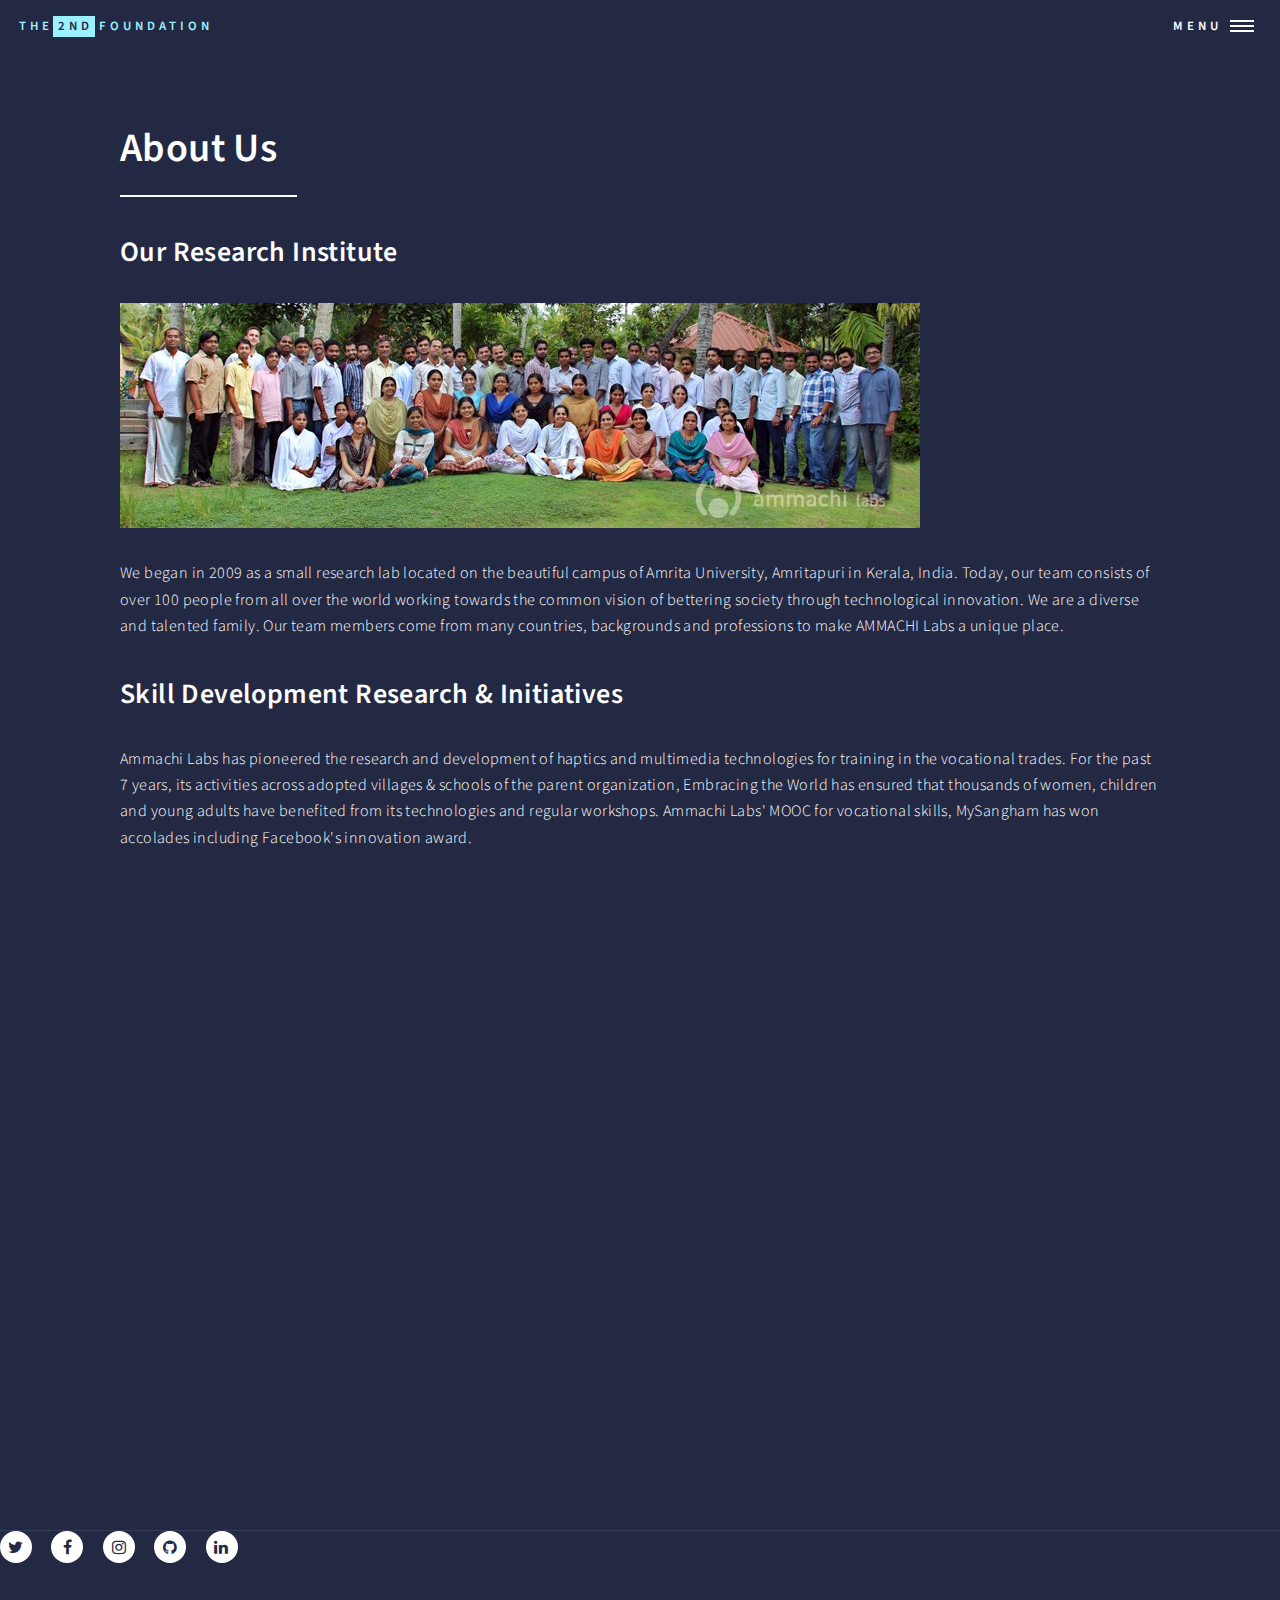
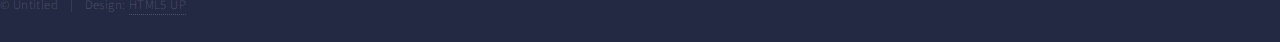
==== aboutus.html @ 423f9ef0 "Added pages for each workshop (generic text) + About us" ====
<!DOCTYPE HTML>
<!--
	Forty by HTML5 UP
	html5up.net | @ajlkn
	Free for personal and commercial use under the CCA 3.0 license (html5up.net/license)
-->
<html>
	<head>
		<title>The 2nd Foundation Workshops</title>
		<meta charset="utf-8" />
		<meta name="viewport" content="width=device-width, initial-scale=1, user-scalable=no" />
		<!--[if lte IE 8]><script src="assets/js/ie/html5shiv.js"></script><![endif]-->
		<link rel="stylesheet" href="assets/css/main.css" />
		<!--[if lte IE 9]><link rel="stylesheet" href="assets/css/ie9.css" /><![endif]-->
		<!--[if lte IE 8]><link rel="stylesheet" href="assets/css/ie8.css" /><![endif]-->
		<script>
		  (function(i,s,o,g,r,a,m){i['GoogleAnalyticsObject']=r;i[r]=i[r]||function(){
		  (i[r].q=i[r].q||[]).push(arguments)},i[r].l=1*new Date();a=s.createElement(o),
		  m=s.getElementsByTagName(o)[0];a.async=1;a.src=g;m.parentNode.insertBefore(a,m)
		  })(window,document,'script','https://www.google-analytics.com/analytics.js','ga');

		  ga('create', 'UA-88939439-1', 'auto');
		  ga('send', 'pageview');

		</script>		
	</head>
	<body>

		<!-- Wrapper -->
			<div id="wrapper">

				<!-- Header -->
					<header id="header" class="alt">
						<a href="index.html" class="logo"><span>The<strong>2nd</strong><span>Foundation</span></a>
						<nav>
							<a href="#menu">Menu</a>
						</nav>
					</header>

				<!-- Menu -->
					<nav id="menu">
						<ul class="links">
							<li><a href="index.html">Home</a></li>
							<li><a href="robotics.html">Robotics</a></li>
							<li><a href="compthink.html">Computational Thinking</a></li>
							<li><a href="maker.html">Maker</a></li>
							<li><a href="vm.html">Vulnerability Mapping</a></li>
							<li><a href="lifeskills.html">Life Skills</a></li>																					
							<li><a href="aboutus.html">About Us</a></li>
						</ul>
					</nav>

				<!-- Main -->
					<div id="main" class="alt">

						<!-- One -->
							<section id="one">
								<div class="inner">
									<header class="major">
										<h1>About Us</h1>
									</header>

									<!-- Content -->
										<h2 id="content">Our Research Institute</h2>
										<span class="image fit" ><img src="images/ammachiteam.jpg" alt=""></span>
										<p>
											We began in 2009 as a small research lab located on the beautiful campus of Amrita University, 
											Amritapuri in Kerala, India. Today, our team consists of over 100 people from all over the world working towards the common vision of bettering society through technological innovation. We are a diverse and talented family. Our team members come from many countries, backgrounds and professions to make AMMACHI Labs a unique place. 
										</p>								
										<h2 id="content">Skill Development Research &amp; Initiatives</h2>
										<p>
											Ammachi Labs has pioneered the research and development of haptics and multimedia technologies for training in the vocational trades. For the past 7 years, its activities across adopted villages & schools of the parent organization, Embracing the World has ensured that thousands of women, children and young adults have benefited from its technologies and regular workshops. Ammachi Labs' MOOC for vocational skills, MySangham has won accolades including Facebook's innovation award. 
										</p>	
									    <div class="video-container">
									    	<iframe width="420" height="315" src="https://www.youtube.com/embed/r3MygNi3wH8"></iframe></div>		
										</div>																			
								</div>
							</section>

					</div>

				<!-- Footer -->
					<footer id="footer">
						<div class="inner">
							<ul class="icons">
								<li><a href="#" class="icon alt fa-twitter"><span class="label">Twitter</span></a></li>
								<li><a href="#" class="icon alt fa-facebook"><span class="label">Facebook</span></a></li>
								<li><a href="#" class="icon alt fa-instagram"><span class="label">Instagram</span></a></li>
								<li><a href="#" class="icon alt fa-github"><span class="label">GitHub</span></a></li>
								<li><a href="#" class="icon alt fa-linkedin"><span class="label">LinkedIn</span></a></li>
							</ul>
							<ul class="copyright">
								<li>&copy; Untitled</li><li>Design: <a href="https://html5up.net">HTML5 UP</a></li>
							</ul>
						</div>
					</footer>

			</div>

		<!-- Scripts -->
			<script src="assets/js/jquery.min.js"></script>
			<script src="assets/js/jquery.scrolly.min.js"></script>
			<script src="assets/js/jquery.scrollex.min.js"></script>
			<script src="assets/js/skel.min.js"></script>
			<script src="assets/js/util.js"></script>
			<!--[if lte IE 8]><script src="assets/js/ie/respond.min.js"></script><![endif]-->
			<script src="assets/js/main.js"></script>

	</body>
</html>
---- assets/css/main.css ----
@import url(font-awesome.min.css);
@import url("https://fonts.googleapis.com/css?family=Source+Sans+Pro:300,300italic,600,600italic");

/*
	Forty by HTML5 UP
	html5up.net | @ajlkn
	Free for personal and commercial use under the CCA 3.0 license (html5up.net/license)
*/

/* Reset */

	html, body, div, span, applet, object, iframe, h1, h2, h3, h4, h5, h6, p, blockquote, pre, a, abbr, acronym, address, big, cite, code, del, dfn, em, img, ins, kbd, q, s, samp, small, strike, strong, sub, sup, tt, var, b, u, i, center, dl, dt, dd, ol, ul, li, fieldset, form, label, legend, table, caption, tbody, tfoot, thead, tr, th, td, article, aside, canvas, details, embed, figure, figcaption, footer, header, hgroup, menu, nav, output, ruby, section, summary, time, mark, audio, video {
		margin: 0;
		padding: 0;
		border: 0;
		font-size: 100%;
		font: inherit;
		vertical-align: baseline;
	}

	article, aside, details, figcaption, figure, footer, header, hgroup, menu, nav, section {
		display: block;
	}

	body {
		line-height: 1;
	}

	ol, ul {
		list-style: none;
	}

	blockquote, q {
		quotes: none;
	}

	blockquote:before, blockquote:after, q:before, q:after {
		content: '';
		content: none;
	}

	table {
		border-collapse: collapse;
		border-spacing: 0;
	}

	body {
		-webkit-text-size-adjust: none;
	}

/* Box Model */

	*, *:before, *:after {
		-moz-box-sizing: border-box;
		-webkit-box-sizing: border-box;
		box-sizing: border-box;
	}

/* Grid */

	.row {
		border-bottom: solid 1px transparent;
		-moz-box-sizing: border-box;
		-webkit-box-sizing: border-box;
		box-sizing: border-box;
	}

	.row > * {
		float: left;
		-moz-box-sizing: border-box;
		-webkit-box-sizing: border-box;
		box-sizing: border-box;
	}

	.row:after, .row:before {
		content: '';
		display: block;
		clear: both;
		height: 0;
	}

	.row.uniform > * > :first-child {
		margin-top: 0;
	}

	.row.uniform > * > :last-child {
		margin-bottom: 0;
	}

	.row.\30 \25 > * {
		padding: 0 0 0 0em;
	}

	.row.\30 \25 {
		margin: 0 0 -1px 0em;
	}

	.row.uniform.\30 \25 > * {
		padding: 0em 0 0 0em;
	}

	.row.uniform.\30 \25 {
		margin: 0em 0 -1px 0em;
	}

	.row > * {
		padding: 0 0 0 2em;
	}

	.row {
		margin: 0 0 -1px -2em;
	}

	.row.uniform > * {
		padding: 2em 0 0 2em;
	}

	.row.uniform {
		margin: -2em 0 -1px -2em;
	}

	.row.\32 00\25 > * {
		padding: 0 0 0 4em;
	}

	.row.\32 00\25 {
		margin: 0 0 -1px -4em;
	}

	.row.uniform.\32 00\25 > * {
		padding: 4em 0 0 4em;
	}

	.row.uniform.\32 00\25 {
		margin: -4em 0 -1px -4em;
	}

	.row.\31 50\25 > * {
		padding: 0 0 0 3em;
	}

	.row.\31 50\25 {
		margin: 0 0 -1px -3em;
	}

	.row.uniform.\31 50\25 > * {
		padding: 3em 0 0 3em;
	}

	.row.uniform.\31 50\25 {
		margin: -3em 0 -1px -3em;
	}

	.row.\35 0\25 > * {
		padding: 0 0 0 1em;
	}

	.row.\35 0\25 {
		margin: 0 0 -1px -1em;
	}

	.row.uniform.\35 0\25 > * {
		padding: 1em 0 0 1em;
	}

	.row.uniform.\35 0\25 {
		margin: -1em 0 -1px -1em;
	}

	.row.\32 5\25 > * {
		padding: 0 0 0 0.5em;
	}

	.row.\32 5\25 {
		margin: 0 0 -1px -0.5em;
	}

	.row.uniform.\32 5\25 > * {
		padding: 0.5em 0 0 0.5em;
	}

	.row.uniform.\32 5\25 {
		margin: -0.5em 0 -1px -0.5em;
	}

	.\31 2u, .\31 2u\24 {
		width: 100%;
		clear: none;
		margin-left: 0;
	}

	.\31 1u, .\31 1u\24 {
		width: 91.6666666667%;
		clear: none;
		margin-left: 0;
	}

	.\31 0u, .\31 0u\24 {
		width: 83.3333333333%;
		clear: none;
		margin-left: 0;
	}

	.\39 u, .\39 u\24 {
		width: 75%;
		clear: none;
		margin-left: 0;
	}

	.\38 u, .\38 u\24 {
		width: 66.6666666667%;
		clear: none;
		margin-left: 0;
	}

	.\37 u, .\37 u\24 {
		width: 58.3333333333%;
		clear: none;
		margin-left: 0;
	}

	.\36 u, .\36 u\24 {
		width: 50%;
		clear: none;
		margin-left: 0;
	}

	.\35 u, .\35 u\24 {
		width: 41.6666666667%;
		clear: none;
		margin-left: 0;
	}

	.\34 u, .\34 u\24 {
		width: 33.3333333333%;
		clear: none;
		margin-left: 0;
	}

	.\33 u, .\33 u\24 {
		width: 25%;
		clear: none;
		margin-left: 0;
	}

	.\32 u, .\32 u\24 {
		width: 16.6666666667%;
		clear: none;
		margin-left: 0;
	}

	.\31 u, .\31 u\24 {
		width: 8.3333333333%;
		clear: none;
		margin-left: 0;
	}

	.\31 2u\24 + *,
	.\31 1u\24 + *,
	.\31 0u\24 + *,
	.\39 u\24 + *,
	.\38 u\24 + *,
	.\37 u\24 + *,
	.\36 u\24 + *,
	.\35 u\24 + *,
	.\34 u\24 + *,
	.\33 u\24 + *,
	.\32 u\24 + *,
	.\31 u\24 + * {
		clear: left;
	}

	.\-11u {
		margin-left: 91.66667%;
	}

	.\-10u {
		margin-left: 83.33333%;
	}

	.\-9u {
		margin-left: 75%;
	}

	.\-8u {
		margin-left: 66.66667%;
	}

	.\-7u {
		margin-left: 58.33333%;
	}

	.\-6u {
		margin-left: 50%;
	}

	.\-5u {
		margin-left: 41.66667%;
	}

	.\-4u {
		margin-left: 33.33333%;
	}

	.\-3u {
		margin-left: 25%;
	}

	.\-2u {
		margin-left: 16.66667%;
	}

	.\-1u {
		margin-left: 8.33333%;
	}

	@media screen and (max-width: 1680px) {

		.row > * {
			padding: 0 0 0 2em;
		}

		.row {
			margin: 0 0 -1px -2em;
		}

		.row.uniform > * {
			padding: 2em 0 0 2em;
		}

		.row.uniform {
			margin: -2em 0 -1px -2em;
		}

		.row.\32 00\25 > * {
			padding: 0 0 0 4em;
		}

		.row.\32 00\25 {
			margin: 0 0 -1px -4em;
		}

		.row.uniform.\32 00\25 > * {
			padding: 4em 0 0 4em;
		}

		.row.uniform.\32 00\25 {
			margin: -4em 0 -1px -4em;
		}

		.row.\31 50\25 > * {
			padding: 0 0 0 3em;
		}

		.row.\31 50\25 {
			margin: 0 0 -1px -3em;
		}

		.row.uniform.\31 50\25 > * {
			padding: 3em 0 0 3em;
		}

		.row.uniform.\31 50\25 {
			margin: -3em 0 -1px -3em;
		}

		.row.\35 0\25 > * {
			padding: 0 0 0 1em;
		}

		.row.\35 0\25 {
			margin: 0 0 -1px -1em;
		}

		.row.uniform.\35 0\25 > * {
			padding: 1em 0 0 1em;
		}

		.row.uniform.\35 0\25 {
			margin: -1em 0 -1px -1em;
		}

		.row.\32 5\25 > * {
			padding: 0 0 0 0.5em;
		}

		.row.\32 5\25 {
			margin: 0 0 -1px -0.5em;
		}

		.row.uniform.\32 5\25 > * {
			padding: 0.5em 0 0 0.5em;
		}

		.row.uniform.\32 5\25 {
			margin: -0.5em 0 -1px -0.5em;
		}

		.\31 2u\28xlarge\29, .\31 2u\24\28xlarge\29 {
			width: 100%;
			clear: none;
			margin-left: 0;
		}

		.\31 1u\28xlarge\29, .\31 1u\24\28xlarge\29 {
			width: 91.6666666667%;
			clear: none;
			margin-left: 0;
		}

		.\31 0u\28xlarge\29, .\31 0u\24\28xlarge\29 {
			width: 83.3333333333%;
			clear: none;
			margin-left: 0;
		}

		.\39 u\28xlarge\29, .\39 u\24\28xlarge\29 {
			width: 75%;
			clear: none;
			margin-left: 0;
		}

		.\38 u\28xlarge\29, .\38 u\24\28xlarge\29 {
			width: 66.6666666667%;
			clear: none;
			margin-left: 0;
		}

		.\37 u\28xlarge\29, .\37 u\24\28xlarge\29 {
			width: 58.3333333333%;
			clear: none;
			margin-left: 0;
		}

		.\36 u\28xlarge\29, .\36 u\24\28xlarge\29 {
			width: 50%;
			clear: none;
			margin-left: 0;
		}

		.\35 u\28xlarge\29, .\35 u\24\28xlarge\29 {
			width: 41.6666666667%;
			clear: none;
			margin-left: 0;
		}

		.\34 u\28xlarge\29, .\34 u\24\28xlarge\29 {
			width: 33.3333333333%;
			clear: none;
			margin-left: 0;
		}

		.\33 u\28xlarge\29, .\33 u\24\28xlarge\29 {
			width: 25%;
			clear: none;
			margin-left: 0;
		}

		.\32 u\28xlarge\29, .\32 u\24\28xlarge\29 {
			width: 16.6666666667%;
			clear: none;
			margin-left: 0;
		}

		.\31 u\28xlarge\29, .\31 u\24\28xlarge\29 {
			width: 8.3333333333%;
			clear: none;
			margin-left: 0;
		}

		.\31 2u\24\28xlarge\29 + *,
		.\31 1u\24\28xlarge\29 + *,
		.\31 0u\24\28xlarge\29 + *,
		.\39 u\24\28xlarge\29 + *,
		.\38 u\24\28xlarge\29 + *,
		.\37 u\24\28xlarge\29 + *,
		.\36 u\24\28xlarge\29 + *,
		.\35 u\24\28xlarge\29 + *,
		.\34 u\24\28xlarge\29 + *,
		.\33 u\24\28xlarge\29 + *,
		.\32 u\24\28xlarge\29 + *,
		.\31 u\24\28xlarge\29 + * {
			clear: left;
		}

		.\-11u\28xlarge\29 {
			margin-left: 91.66667%;
		}

		.\-10u\28xlarge\29 {
			margin-left: 83.33333%;
		}

		.\-9u\28xlarge\29 {
			margin-left: 75%;
		}

		.\-8u\28xlarge\29 {
			margin-left: 66.66667%;
		}

		.\-7u\28xlarge\29 {
			margin-left: 58.33333%;
		}

		.\-6u\28xlarge\29 {
			margin-left: 50%;
		}

		.\-5u\28xlarge\29 {
			margin-left: 41.66667%;
		}

		.\-4u\28xlarge\29 {
			margin-left: 33.33333%;
		}

		.\-3u\28xlarge\29 {
			margin-left: 25%;
		}

		.\-2u\28xlarge\29 {
			margin-left: 16.66667%;
		}

		.\-1u\28xlarge\29 {
			margin-left: 8.33333%;
		}

	}

	@media screen and (max-width: 1280px) {

		.row > * {
			padding: 0 0 0 1.5em;
		}

		.row {
			margin: 0 0 -1px -1.5em;
		}

		.row.uniform > * {
			padding: 1.5em 0 0 1.5em;
		}

		.row.uniform {
			margin: -1.5em 0 -1px -1.5em;
		}

		.row.\32 00\25 > * {
			padding: 0 0 0 3em;
		}

		.row.\32 00\25 {
			margin: 0 0 -1px -3em;
		}

		.row.uniform.\32 00\25 > * {
			padding: 3em 0 0 3em;
		}

		.row.uniform.\32 00\25 {
			margin: -3em 0 -1px -3em;
		}

		.row.\31 50\25 > * {
			padding: 0 0 0 2.25em;
		}

		.row.\31 50\25 {
			margin: 0 0 -1px -2.25em;
		}

		.row.uniform.\31 50\25 > * {
			padding: 2.25em 0 0 2.25em;
		}

		.row.uniform.\31 50\25 {
			margin: -2.25em 0 -1px -2.25em;
		}

		.row.\35 0\25 > * {
			padding: 0 0 0 0.75em;
		}

		.row.\35 0\25 {
			margin: 0 0 -1px -0.75em;
		}

		.row.uniform.\35 0\25 > * {
			padding: 0.75em 0 0 0.75em;
		}

		.row.uniform.\35 0\25 {
			margin: -0.75em 0 -1px -0.75em;
		}

		.row.\32 5\25 > * {
			padding: 0 0 0 0.375em;
		}

		.row.\32 5\25 {
			margin: 0 0 -1px -0.375em;
		}

		.row.uniform.\32 5\25 > * {
			padding: 0.375em 0 0 0.375em;
		}

		.row.uniform.\32 5\25 {
			margin: -0.375em 0 -1px -0.375em;
		}

		.\31 2u\28large\29, .\31 2u\24\28large\29 {
			width: 100%;
			clear: none;
			margin-left: 0;
		}

		.\31 1u\28large\29, .\31 1u\24\28large\29 {
			width: 91.6666666667%;
			clear: none;
			margin-left: 0;
		}

		.\31 0u\28large\29, .\31 0u\24\28large\29 {
			width: 83.3333333333%;
			clear: none;
			margin-left: 0;
		}

		.\39 u\28large\29, .\39 u\24\28large\29 {
			width: 75%;
			clear: none;
			margin-left: 0;
		}

		.\38 u\28large\29, .\38 u\24\28large\29 {
			width: 66.6666666667%;
			clear: none;
			margin-left: 0;
		}

		.\37 u\28large\29, .\37 u\24\28large\29 {
			width: 58.3333333333%;
			clear: none;
			margin-left: 0;
		}

		.\36 u\28large\29, .\36 u\24\28large\29 {
			width: 50%;
			clear: none;
			margin-left: 0;
		}

		.\35 u\28large\29, .\35 u\24\28large\29 {
			width: 41.6666666667%;
			clear: none;
			margin-left: 0;
		}

		.\34 u\28large\29, .\34 u\24\28large\29 {
			width: 33.3333333333%;
			clear: none;
			margin-left: 0;
		}

		.\33 u\28large\29, .\33 u\24\28large\29 {
			width: 25%;
			clear: none;
			margin-left: 0;
		}

		.\32 u\28large\29, .\32 u\24\28large\29 {
			width: 16.6666666667%;
			clear: none;
			margin-left: 0;
		}

		.\31 u\28large\29, .\31 u\24\28large\29 {
			width: 8.3333333333%;
			clear: none;
			margin-left: 0;
		}

		.\31 2u\24\28large\29 + *,
		.\31 1u\24\28large\29 + *,
		.\31 0u\24\28large\29 + *,
		.\39 u\24\28large\29 + *,
		.\38 u\24\28large\29 + *,
		.\37 u\24\28large\29 + *,
		.\36 u\24\28large\29 + *,
		.\35 u\24\28large\29 + *,
		.\34 u\24\28large\29 + *,
		.\33 u\24\28large\29 + *,
		.\32 u\24\28large\29 + *,
		.\31 u\24\28large\29 + * {
			clear: left;
		}

		.\-11u\28large\29 {
			margin-left: 91.66667%;
		}

		.\-10u\28large\29 {
			margin-left: 83.33333%;
		}

		.\-9u\28large\29 {
			margin-left: 75%;
		}

		.\-8u\28large\29 {
			margin-left: 66.66667%;
		}

		.\-7u\28large\29 {
			margin-left: 58.33333%;
		}

		.\-6u\28large\29 {
			margin-left: 50%;
		}

		.\-5u\28large\29 {
			margin-left: 41.66667%;
		}

		.\-4u\28large\29 {
			margin-left: 33.33333%;
		}

		.\-3u\28large\29 {
			margin-left: 25%;
		}

		.\-2u\28large\29 {
			margin-left: 16.66667%;
		}

		.\-1u\28large\29 {
			margin-left: 8.33333%;
		}

	}

	@media screen and (max-width: 980px) {

		.row > * {
			padding: 0 0 0 1.5em;
		}

		.row {
			margin: 0 0 -1px -1.5em;
		}

		.row.uniform > * {
			padding: 1.5em 0 0 1.5em;
		}

		.row.uniform {
			margin: -1.5em 0 -1px -1.5em;
		}

		.row.\32 00\25 > * {
			padding: 0 0 0 3em;
		}

		.row.\32 00\25 {
			margin: 0 0 -1px -3em;
		}

		.row.uniform.\32 00\25 > * {
			padding: 3em 0 0 3em;
		}

		.row.uniform.\32 00\25 {
			margin: -3em 0 -1px -3em;
		}

		.row.\31 50\25 > * {
			padding: 0 0 0 2.25em;
		}

		.row.\31 50\25 {
			margin: 0 0 -1px -2.25em;
		}

		.row.uniform.\31 50\25 > * {
			padding: 2.25em 0 0 2.25em;
		}

		.row.uniform.\31 50\25 {
			margin: -2.25em 0 -1px -2.25em;
		}

		.row.\35 0\25 > * {
			padding: 0 0 0 0.75em;
		}

		.row.\35 0\25 {
			margin: 0 0 -1px -0.75em;
		}

		.row.uniform.\35 0\25 > * {
			padding: 0.75em 0 0 0.75em;
		}

		.row.uniform.\35 0\25 {
			margin: -0.75em 0 -1px -0.75em;
		}

		.row.\32 5\25 > * {
			padding: 0 0 0 0.375em;
		}

		.row.\32 5\25 {
			margin: 0 0 -1px -0.375em;
		}

		.row.uniform.\32 5\25 > * {
			padding: 0.375em 0 0 0.375em;
		}

		.row.uniform.\32 5\25 {
			margin: -0.375em 0 -1px -0.375em;
		}

		.\31 2u\28medium\29, .\31 2u\24\28medium\29 {
			width: 100%;
			clear: none;
			margin-left: 0;
		}

		.\31 1u\28medium\29, .\31 1u\24\28medium\29 {
			width: 91.6666666667%;
			clear: none;
			margin-left: 0;
		}

		.\31 0u\28medium\29, .\31 0u\24\28medium\29 {
			width: 83.3333333333%;
			clear: none;
			margin-left: 0;
		}

		.\39 u\28medium\29, .\39 u\24\28medium\29 {
			width: 75%;
			clear: none;
			margin-left: 0;
		}

		.\38 u\28medium\29, .\38 u\24\28medium\29 {
			width: 66.6666666667%;
			clear: none;
			margin-left: 0;
		}

		.\37 u\28medium\29, .\37 u\24\28medium\29 {
			width: 58.3333333333%;
			clear: none;
			margin-left: 0;
		}

		.\36 u\28medium\29, .\36 u\24\28medium\29 {
			width: 50%;
			clear: none;
			margin-left: 0;
		}

		.\35 u\28medium\29, .\35 u\24\28medium\29 {
			width: 41.6666666667%;
			clear: none;
			margin-left: 0;
		}

		.\34 u\28medium\29, .\34 u\24\28medium\29 {
			width: 33.3333333333%;
			clear: none;
			margin-left: 0;
		}

		.\33 u\28medium\29, .\33 u\24\28medium\29 {
			width: 25%;
			clear: none;
			margin-left: 0;
		}

		.\32 u\28medium\29, .\32 u\24\28medium\29 {
			width: 16.6666666667%;
			clear: none;
			margin-left: 0;
		}

		.\31 u\28medium\29, .\31 u\24\28medium\29 {
			width: 8.3333333333%;
			clear: none;
			margin-left: 0;
		}

		.\31 2u\24\28medium\29 + *,
		.\31 1u\24\28medium\29 + *,
		.\31 0u\24\28medium\29 + *,
		.\39 u\24\28medium\29 + *,
		.\38 u\24\28medium\29 + *,
		.\37 u\24\28medium\29 + *,
		.\36 u\24\28medium\29 + *,
		.\35 u\24\28medium\29 + *,
		.\34 u\24\28medium\29 + *,
		.\33 u\24\28medium\29 + *,
		.\32 u\24\28medium\29 + *,
		.\31 u\24\28medium\29 + * {
			clear: left;
		}

		.\-11u\28medium\29 {
			margin-left: 91.66667%;
		}

		.\-10u\28medium\29 {
			margin-left: 83.33333%;
		}

		.\-9u\28medium\29 {
			margin-left: 75%;
		}

		.\-8u\28medium\29 {
			margin-left: 66.66667%;
		}

		.\-7u\28medium\29 {
			margin-left: 58.33333%;
		}

		.\-6u\28medium\29 {
			margin-left: 50%;
		}

		.\-5u\28medium\29 {
			margin-left: 41.66667%;
		}

		.\-4u\28medium\29 {
			margin-left: 33.33333%;
		}

		.\-3u\28medium\29 {
			margin-left: 25%;
		}

		.\-2u\28medium\29 {
			margin-left: 16.66667%;
		}

		.\-1u\28medium\29 {
			margin-left: 8.33333%;
		}

	}

	@media screen and (max-width: 736px) {

		.row > * {
			padding: 0 0 0 1.25em;
		}

		.row {
			margin: 0 0 -1px -1.25em;
		}

		.row.uniform > * {
			padding: 1.25em 0 0 1.25em;
		}

		.row.uniform {
			margin: -1.25em 0 -1px -1.25em;
		}

		.row.\32 00\25 > * {
			padding: 0 0 0 2.5em;
		}

		.row.\32 00\25 {
			margin: 0 0 -1px -2.5em;
		}

		.row.uniform.\32 00\25 > * {
			padding: 2.5em 0 0 2.5em;
		}

		.row.uniform.\32 00\25 {
			margin: -2.5em 0 -1px -2.5em;
		}

		.row.\31 50\25 > * {
			padding: 0 0 0 1.875em;
		}

		.row.\31 50\25 {
			margin: 0 0 -1px -1.875em;
		}

		.row.uniform.\31 50\25 > * {
			padding: 1.875em 0 0 1.875em;
		}

		.row.uniform.\31 50\25 {
			margin: -1.875em 0 -1px -1.875em;
		}

		.row.\35 0\25 > * {
			padding: 0 0 0 0.625em;
		}

		.row.\35 0\25 {
			margin: 0 0 -1px -0.625em;
		}

		.row.uniform.\35 0\25 > * {
			padding: 0.625em 0 0 0.625em;
		}

		.row.uniform.\35 0\25 {
			margin: -0.625em 0 -1px -0.625em;
		}

		.row.\32 5\25 > * {
			padding: 0 0 0 0.3125em;
		}

		.row.\32 5\25 {
			margin: 0 0 -1px -0.3125em;
		}

		.row.uniform.\32 5\25 > * {
			padding: 0.3125em 0 0 0.3125em;
		}

		.row.uniform.\32 5\25 {
			margin: -0.3125em 0 -1px -0.3125em;
		}

		.\31 2u\28small\29, .\31 2u\24\28small\29 {
			width: 100%;
			clear: none;
			margin-left: 0;
		}

		.\31 1u\28small\29, .\31 1u\24\28small\29 {
			width: 91.6666666667%;
			clear: none;
			margin-left: 0;
		}

		.\31 0u\28small\29, .\31 0u\24\28small\29 {
			width: 83.3333333333%;
			clear: none;
			margin-left: 0;
		}

		.\39 u\28small\29, .\39 u\24\28small\29 {
			width: 75%;
			clear: none;
			margin-left: 0;
		}

		.\38 u\28small\29, .\38 u\24\28small\29 {
			width: 66.6666666667%;
			clear: none;
			margin-left: 0;
		}

		.\37 u\28small\29, .\37 u\24\28small\29 {
			width: 58.3333333333%;
			clear: none;
			margin-left: 0;
		}

		.\36 u\28small\29, .\36 u\24\28small\29 {
			width: 50%;
			clear: none;
			margin-left: 0;
		}

		.\35 u\28small\29, .\35 u\24\28small\29 {
			width: 41.6666666667%;
			clear: none;
			margin-left: 0;
		}

		.\34 u\28small\29, .\34 u\24\28small\29 {
			width: 33.3333333333%;
			clear: none;
			margin-left: 0;
		}

		.\33 u\28small\29, .\33 u\24\28small\29 {
			width: 25%;
			clear: none;
			margin-left: 0;
		}

		.\32 u\28small\29, .\32 u\24\28small\29 {
			width: 16.6666666667%;
			clear: none;
			margin-left: 0;
		}

		.\31 u\28small\29, .\31 u\24\28small\29 {
			width: 8.3333333333%;
			clear: none;
			margin-left: 0;
		}

		.\31 2u\24\28small\29 + *,
		.\31 1u\24\28small\29 + *,
		.\31 0u\24\28small\29 + *,
		.\39 u\24\28small\29 + *,
		.\38 u\24\28small\29 + *,
		.\37 u\24\28small\29 + *,
		.\36 u\24\28small\29 + *,
		.\35 u\24\28small\29 + *,
		.\34 u\24\28small\29 + *,
		.\33 u\24\28small\29 + *,
		.\32 u\24\28small\29 + *,
		.\31 u\24\28small\29 + * {
			clear: left;
		}

		.\-11u\28small\29 {
			margin-left: 91.66667%;
		}

		.\-10u\28small\29 {
			margin-left: 83.33333%;
		}

		.\-9u\28small\29 {
			margin-left: 75%;
		}

		.\-8u\28small\29 {
			margin-left: 66.66667%;
		}

		.\-7u\28small\29 {
			margin-left: 58.33333%;
		}

		.\-6u\28small\29 {
			margin-left: 50%;
		}

		.\-5u\28small\29 {
			margin-left: 41.66667%;
		}

		.\-4u\28small\29 {
			margin-left: 33.33333%;
		}

		.\-3u\28small\29 {
			margin-left: 25%;
		}

		.\-2u\28small\29 {
			margin-left: 16.66667%;
		}

		.\-1u\28small\29 {
			margin-left: 8.33333%;
		}

	}

	@media screen and (max-width: 480px) {

		.row > * {
			padding: 0 0 0 1.25em;
		}

		.row {
			margin: 0 0 -1px -1.25em;
		}

		.row.uniform > * {
			padding: 1.25em 0 0 1.25em;
		}

		.row.uniform {
			margin: -1.25em 0 -1px -1.25em;
		}

		.row.\32 00\25 > * {
			padding: 0 0 0 2.5em;
		}

		.row.\32 00\25 {
			margin: 0 0 -1px -2.5em;
		}

		.row.uniform.\32 00\25 > * {
			padding: 2.5em 0 0 2.5em;
		}

		.row.uniform.\32 00\25 {
			margin: -2.5em 0 -1px -2.5em;
		}

		.row.\31 50\25 > * {
			padding: 0 0 0 1.875em;
		}

		.row.\31 50\25 {
			margin: 0 0 -1px -1.875em;
		}

		.row.uniform.\31 50\25 > * {
			padding: 1.875em 0 0 1.875em;
		}

		.row.uniform.\31 50\25 {
			margin: -1.875em 0 -1px -1.875em;
		}

		.row.\35 0\25 > * {
			padding: 0 0 0 0.625em;
		}

		.row.\35 0\25 {
			margin: 0 0 -1px -0.625em;
		}

		.row.uniform.\35 0\25 > * {
			padding: 0.625em 0 0 0.625em;
		}

		.row.uniform.\35 0\25 {
			margin: -0.625em 0 -1px -0.625em;
		}

		.row.\32 5\25 > * {
			padding: 0 0 0 0.3125em;
		}

		.row.\32 5\25 {
			margin: 0 0 -1px -0.3125em;
		}

		.row.uniform.\32 5\25 > * {
			padding: 0.3125em 0 0 0.3125em;
		}

		.row.uniform.\32 5\25 {
			margin: -0.3125em 0 -1px -0.3125em;
		}

		.\31 2u\28xsmall\29, .\31 2u\24\28xsmall\29 {
			width: 100%;
			clear: none;
			margin-left: 0;
		}

		.\31 1u\28xsmall\29, .\31 1u\24\28xsmall\29 {
			width: 91.6666666667%;
			clear: none;
			margin-left: 0;
		}

		.\31 0u\28xsmall\29, .\31 0u\24\28xsmall\29 {
			width: 83.3333333333%;
			clear: none;
			margin-left: 0;
		}

		.\39 u\28xsmall\29, .\39 u\24\28xsmall\29 {
			width: 75%;
			clear: none;
			margin-left: 0;
		}

		.\38 u\28xsmall\29, .\38 u\24\28xsmall\29 {
			width: 66.6666666667%;
			clear: none;
			margin-left: 0;
		}

		.\37 u\28xsmall\29, .\37 u\24\28xsmall\29 {
			width: 58.3333333333%;
			clear: none;
			margin-left: 0;
		}

		.\36 u\28xsmall\29, .\36 u\24\28xsmall\29 {
			width: 50%;
			clear: none;
			margin-left: 0;
		}

		.\35 u\28xsmall\29, .\35 u\24\28xsmall\29 {
			width: 41.6666666667%;
			clear: none;
			margin-left: 0;
		}

		.\34 u\28xsmall\29, .\34 u\24\28xsmall\29 {
			width: 33.3333333333%;
			clear: none;
			margin-left: 0;
		}

		.\33 u\28xsmall\29, .\33 u\24\28xsmall\29 {
			width: 25%;
			clear: none;
			margin-left: 0;
		}

		.\32 u\28xsmall\29, .\32 u\24\28xsmall\29 {
			width: 16.6666666667%;
			clear: none;
			margin-left: 0;
		}

		.\31 u\28xsmall\29, .\31 u\24\28xsmall\29 {
			width: 8.3333333333%;
			clear: none;
			margin-left: 0;
		}

		.\31 2u\24\28xsmall\29 + *,
		.\31 1u\24\28xsmall\29 + *,
		.\31 0u\24\28xsmall\29 + *,
		.\39 u\24\28xsmall\29 + *,
		.\38 u\24\28xsmall\29 + *,
		.\37 u\24\28xsmall\29 + *,
		.\36 u\24\28xsmall\29 + *,
		.\35 u\24\28xsmall\29 + *,
		.\34 u\24\28xsmall\29 + *,
		.\33 u\24\28xsmall\29 + *,
		.\32 u\24\28xsmall\29 + *,
		.\31 u\24\28xsmall\29 + * {
			clear: left;
		}

		.\-11u\28xsmall\29 {
			margin-left: 91.66667%;
		}

		.\-10u\28xsmall\29 {
			margin-left: 83.33333%;
		}

		.\-9u\28xsmall\29 {
			margin-left: 75%;
		}

		.\-8u\28xsmall\29 {
			margin-left: 66.66667%;
		}

		.\-7u\28xsmall\29 {
			margin-left: 58.33333%;
		}

		.\-6u\28xsmall\29 {
			margin-left: 50%;
		}

		.\-5u\28xsmall\29 {
			margin-left: 41.66667%;
		}

		.\-4u\28xsmall\29 {
			margin-left: 33.33333%;
		}

		.\-3u\28xsmall\29 {
			margin-left: 25%;
		}

		.\-2u\28xsmall\29 {
			margin-left: 16.66667%;
		}

		.\-1u\28xsmall\29 {
			margin-left: 8.33333%;
		}

	}

	@media screen and (max-width: 360px) {

		.row > * {
			padding: 0 0 0 1.25em;
		}

		.row {
			margin: 0 0 -1px -1.25em;
		}

		.row.uniform > * {
			padding: 1.25em 0 0 1.25em;
		}

		.row.uniform {
			margin: -1.25em 0 -1px -1.25em;
		}

		.row.\32 00\25 > * {
			padding: 0 0 0 2.5em;
		}

		.row.\32 00\25 {
			margin: 0 0 -1px -2.5em;
		}

		.row.uniform.\32 00\25 > * {
			padding: 2.5em 0 0 2.5em;
		}

		.row.uniform.\32 00\25 {
			margin: -2.5em 0 -1px -2.5em;
		}

		.row.\31 50\25 > * {
			padding: 0 0 0 1.875em;
		}

		.row.\31 50\25 {
			margin: 0 0 -1px -1.875em;
		}

		.row.uniform.\31 50\25 > * {
			padding: 1.875em 0 0 1.875em;
		}

		.row.uniform.\31 50\25 {
			margin: -1.875em 0 -1px -1.875em;
		}

		.row.\35 0\25 > * {
			padding: 0 0 0 0.625em;
		}

		.row.\35 0\25 {
			margin: 0 0 -1px -0.625em;
		}

		.row.uniform.\35 0\25 > * {
			padding: 0.625em 0 0 0.625em;
		}

		.row.uniform.\35 0\25 {
			margin: -0.625em 0 -1px -0.625em;
		}

		.row.\32 5\25 > * {
			padding: 0 0 0 0.3125em;
		}

		.row.\32 5\25 {
			margin: 0 0 -1px -0.3125em;
		}

		.row.uniform.\32 5\25 > * {
			padding: 0.3125em 0 0 0.3125em;
		}

		.row.uniform.\32 5\25 {
			margin: -0.3125em 0 -1px -0.3125em;
		}

		.\31 2u\28xxsmall\29, .\31 2u\24\28xxsmall\29 {
			width: 100%;
			clear: none;
			margin-left: 0;
		}

		.\31 1u\28xxsmall\29, .\31 1u\24\28xxsmall\29 {
			width: 91.6666666667%;
			clear: none;
			margin-left: 0;
		}

		.\31 0u\28xxsmall\29, .\31 0u\24\28xxsmall\29 {
			width: 83.3333333333%;
			clear: none;
			margin-left: 0;
		}

		.\39 u\28xxsmall\29, .\39 u\24\28xxsmall\29 {
			width: 75%;
			clear: none;
			margin-left: 0;
		}

		.\38 u\28xxsmall\29, .\38 u\24\28xxsmall\29 {
			width: 66.6666666667%;
			clear: none;
			margin-left: 0;
		}

		.\37 u\28xxsmall\29, .\37 u\24\28xxsmall\29 {
			width: 58.3333333333%;
			clear: none;
			margin-left: 0;
		}

		.\36 u\28xxsmall\29, .\36 u\24\28xxsmall\29 {
			width: 50%;
			clear: none;
			margin-left: 0;
		}

		.\35 u\28xxsmall\29, .\35 u\24\28xxsmall\29 {
			width: 41.6666666667%;
			clear: none;
			margin-left: 0;
		}

		.\34 u\28xxsmall\29, .\34 u\24\28xxsmall\29 {
			width: 33.3333333333%;
			clear: none;
			margin-left: 0;
		}

		.\33 u\28xxsmall\29, .\33 u\24\28xxsmall\29 {
			width: 25%;
			clear: none;
			margin-left: 0;
		}

		.\32 u\28xxsmall\29, .\32 u\24\28xxsmall\29 {
			width: 16.6666666667%;
			clear: none;
			margin-left: 0;
		}

		.\31 u\28xxsmall\29, .\31 u\24\28xxsmall\29 {
			width: 8.3333333333%;
			clear: none;
			margin-left: 0;
		}

		.\31 2u\24\28xxsmall\29 + *,
		.\31 1u\24\28xxsmall\29 + *,
		.\31 0u\24\28xxsmall\29 + *,
		.\39 u\24\28xxsmall\29 + *,
		.\38 u\24\28xxsmall\29 + *,
		.\37 u\24\28xxsmall\29 + *,
		.\36 u\24\28xxsmall\29 + *,
		.\35 u\24\28xxsmall\29 + *,
		.\34 u\24\28xxsmall\29 + *,
		.\33 u\24\28xxsmall\29 + *,
		.\32 u\24\28xxsmall\29 + *,
		.\31 u\24\28xxsmall\29 + * {
			clear: left;
		}

		.\-11u\28xxsmall\29 {
			margin-left: 91.66667%;
		}

		.\-10u\28xxsmall\29 {
			margin-left: 83.33333%;
		}

		.\-9u\28xxsmall\29 {
			margin-left: 75%;
		}

		.\-8u\28xxsmall\29 {
			margin-left: 66.66667%;
		}

		.\-7u\28xxsmall\29 {
			margin-left: 58.33333%;
		}

		.\-6u\28xxsmall\29 {
			margin-left: 50%;
		}

		.\-5u\28xxsmall\29 {
			margin-left: 41.66667%;
		}

		.\-4u\28xxsmall\29 {
			margin-left: 33.33333%;
		}

		.\-3u\28xxsmall\29 {
			margin-left: 25%;
		}

		.\-2u\28xxsmall\29 {
			margin-left: 16.66667%;
		}

		.\-1u\28xxsmall\29 {
			margin-left: 8.33333%;
		}

	}

/* Basic */

	@-ms-viewport {
		width: device-width;
	}

	body {
		-ms-overflow-style: scrollbar;
	}

	@media screen and (max-width: 480px) {

		html, body {
			min-width: 320px;
		}

	}

	body {
		background: #242943;
	}

		body.is-loading *, body.is-loading *:before, body.is-loading *:after {
			-moz-animation: none !important;
			-webkit-animation: none !important;
			-ms-animation: none !important;
			animation: none !important;
			-moz-transition: none !important;
			-webkit-transition: none !important;
			-ms-transition: none !important;
			transition: none !important;
		}

/* Type */

	body, input, select, textarea {
		color: #ffffff;
		font-family: "Source Sans Pro", Helvetica, sans-serif;
		font-size: 17pt;
		font-weight: 300;
		letter-spacing: 0.025em;
		line-height: 1.65;
	}

		@media screen and (max-width: 1680px) {

			body, input, select, textarea {
				font-size: 14pt;
			}

		}

		@media screen and (max-width: 1280px) {

			body, input, select, textarea {
				font-size: 12pt;
			}

		}

		@media screen and (max-width: 360px) {

			body, input, select, textarea {
				font-size: 11pt;
			}

		}

	a {
		-moz-transition: color 0.2s ease-in-out, border-bottom-color 0.2s ease-in-out;
		-webkit-transition: color 0.2s ease-in-out, border-bottom-color 0.2s ease-in-out;
		-ms-transition: color 0.2s ease-in-out, border-bottom-color 0.2s ease-in-out;
		transition: color 0.2s ease-in-out, border-bottom-color 0.2s ease-in-out;
		border-bottom: dotted 1px;
		color: inherit;
		text-decoration: none;
	}

		a:hover {
			border-bottom-color: transparent;
			color: #9bf1ff !important;
		}

		a:active {
			color: #53e3fb !important;
		}

	strong, b {
		color: #ffffff;
		font-weight: 600;
	}

	em, i {
		font-style: italic;
	}

	p {
		margin: 0 0 2em 0;
	}

	h1, h2, h3, h4, h5, h6 {
		color: #ffffff;
		font-weight: 600;
		line-height: 1.65;
		margin: 0 0 1em 0;
	}

		h1 a, h2 a, h3 a, h4 a, h5 a, h6 a {
			color: inherit;
			border-bottom: 0;
		}

	h1 {
		font-size: 2.5em;
	}

	h2 {
		font-size: 1.75em;
	}

	h3 {
		font-size: 1.35em;
	}

	h4 {
		font-size: 1.1em;
	}

	h5 {
		font-size: 0.9em;
	}

	h6 {
		font-size: 0.7em;
	}

	@media screen and (max-width: 736px) {

		h1 {
			font-size: 2em;
		}

		h2 {
			font-size: 1.5em;
		}

		h3 {
			font-size: 1.25em;
		}

	}

	sub {
		font-size: 0.8em;
		position: relative;
		top: 0.5em;
	}

	sup {
		font-size: 0.8em;
		position: relative;
		top: -0.5em;
	}

	blockquote {
		border-left: solid 4px rgba(212, 212, 255, 0.1);
		font-style: italic;
		margin: 0 0 2em 0;
		padding: 0.5em 0 0.5em 2em;
	}

	code {
		background: rgba(212, 212, 255, 0.035);
		font-family: "Courier New", monospace;
		font-size: 0.9em;
		margin: 0 0.25em;
		padding: 0.25em 0.65em;
	}

	pre {
		-webkit-overflow-scrolling: touch;
		font-family: "Courier New", monospace;
		font-size: 0.9em;
		margin: 0 0 2em 0;
	}

		pre code {
			display: block;
			line-height: 1.75;
			padding: 1em 1.5em;
			overflow-x: auto;
		}

	hr {
		border: 0;
		border-bottom: solid 1px rgba(212, 212, 255, 0.1);
		margin: 2em 0;
	}

		hr.major {
			margin: 3em 0;
		}

	.align-left {
		text-align: left;
	}

	.align-center {
		text-align: center;
	}

	.align-right {
		text-align: right;
	}

/* Section/Article */

	section.special, article.special {
		text-align: center;
	}

	header.major {
		width: -moz-max-content;
		width: -webkit-max-content;
		width: -ms-max-content;
		width: max-content;
		margin-bottom: 2em;
	}

		header.major > :first-child {
			margin-bottom: 0;
			width: calc(100% + 0.5em);
		}

			header.major > :first-child:after {
				content: '';
				background-color: #ffffff;
				display: block;
				height: 2px;
				margin: 0.325em 0 0.5em 0;
				width: 100%;
			}

		header.major > p {
			font-size: 0.7em;
			font-weight: 600;
			letter-spacing: 0.25em;
			margin-bottom: 0;
			text-transform: uppercase;
		}

		body.is-ie header.major > :first-child:after {
			max-width: 9em;
		}

		body.is-ie header.major > h1:after {
			max-width: 100% !important;
		}

	@media screen and (max-width: 736px) {

		header.major > p br {
			display: none;
		}

	}

/* Form */

	form {
		margin: 0 0 2em 0;
	}

		form .field {
			margin: 0 0 2em 0;
		}

			form .field.half {
				width: 50%;
				float: left;
				padding: 0 0 0 1em;
			}

				form .field.half.first {
					padding: 0 1em 0 0;
				}

		form > .actions {
			margin: 2.5em 0 0 0 !important;
		}

		@media screen and (max-width: 736px) {

			form .field {
				margin: 0 0 1.5em 0;
			}

				form .field.half {
					padding: 0 0 0 0.75em;
				}

					form .field.half.first {
						padding: 0 0.75em 0 0;
					}

			form > .actions {
				margin: 2em 0 0 0 !important;
			}

		}

		@media screen and (max-width: 480px) {

			form .field.half {
				width: 100%;
				float: none;
				padding: 0;
			}

				form .field.half.first {
					padding: 0;
				}

		}

	label {
		color: #ffffff;
		display: block;
		font-size: 0.8em;
		font-weight: 600;
		letter-spacing: 0.25em;
		margin: 0 0 1em 0;
		text-transform: uppercase;
	}

	input[type="text"],
	input[type="password"],
	input[type="email"],
	input[type="tel"],
	input[type="search"],
	input[type="url"],
	select,
	textarea {
		-moz-appearance: none;
		-webkit-appearance: none;
		-ms-appearance: none;
		appearance: none;
		background: rgba(212, 212, 255, 0.035);
		border: none;
		border-radius: 0;
		color: inherit;
		display: block;
		outline: 0;
		padding: 0 1em;
		text-decoration: none;
		width: 100%;
	}

		input[type="text"]:invalid,
		input[type="password"]:invalid,
		input[type="email"]:invalid,
		input[type="tel"]:invalid,
		input[type="search"]:invalid,
		input[type="url"]:invalid,
		select:invalid,
		textarea:invalid {
			box-shadow: none;
		}

		input[type="text"]:focus,
		input[type="password"]:focus,
		input[type="email"]:focus,
		input[type="tel"]:focus,
		input[type="search"]:focus,
		input[type="url"]:focus,
		select:focus,
		textarea:focus {
			border-color: #9bf1ff;
			box-shadow: 0 0 0 2px #9bf1ff;
		}

	.select-wrapper {
		text-decoration: none;
		display: block;
		position: relative;
	}

		.select-wrapper:before {
			-moz-osx-font-smoothing: grayscale;
			-webkit-font-smoothing: antialiased;
			font-family: FontAwesome;
			font-style: normal;
			font-weight: normal;
			text-transform: none !important;
		}

		.select-wrapper:before {
			color: rgba(212, 212, 255, 0.1);
			content: '\f078';
			display: block;
			height: 2.75em;
			line-height: 2.75em;
			pointer-events: none;
			position: absolute;
			right: 0;
			text-align: center;
			top: 0;
			width: 2.75em;
		}

		.select-wrapper select::-ms-expand {
			display: none;
		}

	input[type="text"],
	input[type="password"],
	input[type="email"],
	input[type="tel"],
	input[type="search"],
	input[type="url"],
	select {
		height: 2.75em;
	}

	textarea {
		padding: 0.75em 1em;
	}

	input[type="checkbox"],
	input[type="radio"] {
		-moz-appearance: none;
		-webkit-appearance: none;
		-ms-appearance: none;
		appearance: none;
		display: block;
		float: left;
		margin-right: -2em;
		opacity: 0;
		width: 1em;
		z-index: -1;
	}

		input[type="checkbox"] + label,
		input[type="radio"] + label {
			text-decoration: none;
			color: #ffffff;
			cursor: pointer;
			display: inline-block;
			font-weight: 300;
			padding-left: 2.65em;
			padding-right: 0.75em;
			position: relative;
		}

			input[type="checkbox"] + label:before,
			input[type="radio"] + label:before {
				-moz-osx-font-smoothing: grayscale;
				-webkit-font-smoothing: antialiased;
				font-family: FontAwesome;
				font-style: normal;
				font-weight: normal;
				text-transform: none !important;
			}

			input[type="checkbox"] + label:before,
			input[type="radio"] + label:before {
				background: rgba(212, 212, 255, 0.035);
				content: '';
				display: inline-block;
				height: 1.65em;
				left: 0;
				letter-spacing: 0;
				line-height: 1.58125em;
				position: absolute;
				text-align: center;
				top: 0;
				width: 1.65em;
			}

		input[type="checkbox"]:checked + label:before,
		input[type="radio"]:checked + label:before {
			background: #ffffff;
			border-color: #9bf1ff;
			content: '\f00c';
			color: #242943;
		}

		input[type="checkbox"]:focus + label:before,
		input[type="radio"]:focus + label:before {
			box-shadow: 0 0 0 2px #9bf1ff;
		}

	input[type="radio"] + label:before {
		border-radius: 100%;
	}

	::-webkit-input-placeholder {
		color: rgba(244, 244, 255, 0.2) !important;
		opacity: 1.0;
	}

	:-moz-placeholder {
		color: rgba(244, 244, 255, 0.2) !important;
		opacity: 1.0;
	}

	::-moz-placeholder {
		color: rgba(244, 244, 255, 0.2) !important;
		opacity: 1.0;
	}

	:-ms-input-placeholder {
		color: rgba(244, 244, 255, 0.2) !important;
		opacity: 1.0;
	}

	.formerize-placeholder {
		color: rgba(244, 244, 255, 0.2) !important;
		opacity: 1.0;
	}

/* Box */

	.box {
		border: solid 1px rgba(212, 212, 255, 0.1);
		margin-bottom: 2em;
		padding: 1.5em;
	}

		.box > :last-child,
		.box > :last-child > :last-child,
		.box > :last-child > :last-child > :last-child {
			margin-bottom: 0;
		}

		.box.alt {
			border: 0;
			border-radius: 0;
			padding: 0;
		}

/* Icon */

	.icon {
		text-decoration: none;
		border-bottom: none;
		position: relative;
	}

		.icon:before {
			-moz-osx-font-smoothing: grayscale;
			-webkit-font-smoothing: antialiased;
			font-family: FontAwesome;
			font-style: normal;
			font-weight: normal;
			text-transform: none !important;
		}

		.icon > .label {
			display: none;
		}

		.icon.alt:before {
			background-color: #ffffff;
			border-radius: 100%;
			color: #242943;
			display: inline-block;
			height: 2em;
			line-height: 2em;
			text-align: center;
			width: 2em;
		}

	a.icon.alt:before {
		-moz-transition: background-color 0.2s ease-in-out;
		-webkit-transition: background-color 0.2s ease-in-out;
		-ms-transition: background-color 0.2s ease-in-out;
		transition: background-color 0.2s ease-in-out;
	}

	a.icon.alt:hover:before {
		background-color: #6fc3df;
	}

	a.icon.alt:active:before {
		background-color: #37a6cb;
	}

/* Image */

	.image {
		border: 0;
		display: inline-block;
		position: relative;
		max-width: 100%;
	}

		.image img {
			display: block;
		}

		.image.left, .image.right {
			max-width: 30%;
		}

			.image.left img, .image.right img {
				width: 100%;
			}

		.image.left {
			float: left;
			margin: 0 1.5em 1.25em 0;
			top: 0.25em;
		}

		.image.right {
			float: right;
			margin: 0 0 1.25em 1.5em;
			top: 0.25em;
		}

		.image.fit {
			display: block;
			margin: 0 0 2em 0;
			max-width: 100%;
		}

			.image.fit img {
				max-width: 100%;
			}

		.image.main {
			display: block;
			margin: 2.5em 0;
			max-width: 100%;
		}

			.image.main img {
				max-width: 100%;
			}

			@media screen and (max-width: 736px) {

				.image.main {
					margin: 1.5em 0;
				}

			}

/* List */

	ol {
		list-style: decimal;
		margin: 0 0 2em 0;
		padding-left: 1.25em;
	}

		ol li {
			padding-left: 0.25em;
		}

	ul {
		list-style: disc;
		margin: 0 0 2em 0;
		padding-left: 1em;
	}

		ul li {
			padding-left: 0.5em;
		}

		ul.alt {
			list-style: none;
			padding-left: 0;
		}

			ul.alt li {
				border-top: solid 1px rgba(212, 212, 255, 0.1);
				padding: 0.5em 0;
			}

				ul.alt li:first-child {
					border-top: 0;
					padding-top: 0;
				}

		ul.icons {
			cursor: default;
			list-style: none;
			padding-left: 0;
		}

			ul.icons li {
				display: inline-block;
				padding: 0 1em 0 0;
			}

				ul.icons li:last-child {
					padding-right: 0;
				}

			@media screen and (max-width: 736px) {

				ul.icons li {
					padding: 0 0.75em 0 0;
				}

			}

		ul.actions {
			cursor: default;
			list-style: none;
			padding-left: 0;
		}

			ul.actions li {
				display: inline-block;
				padding: 0 1em 0 0;
				vertical-align: middle;
			}

				ul.actions li:last-child {
					padding-right: 0;
				}

			ul.actions.small li {
				padding: 0 1em 0 0;
			}

			ul.actions.vertical li {
				display: block;
				padding: 1em 0 0 0;
			}

				ul.actions.vertical li:first-child {
					padding-top: 0;
				}

				ul.actions.vertical li > * {
					margin-bottom: 0;
				}

			ul.actions.vertical.small li:first-child {
				padding-top: 0;
			}

			ul.actions.fit {
				display: table;
				margin-left: -1em;
				padding: 0;
				table-layout: fixed;
				width: calc(100% + 1em);
			}

				ul.actions.fit li {
					display: table-cell;
					padding: 0 0 0 1em;
				}

					ul.actions.fit li > * {
						margin-bottom: 0;
					}

				ul.actions.fit.small {
					margin-left: -1em;
					width: calc(100% + 1em);
				}

					ul.actions.fit.small li {
						padding: 0 0 0 1em;
					}

		ul.pagination {
			cursor: default;
			list-style: none;
			padding-left: 0;
		}

			ul.pagination li {
				display: inline-block;
				padding-left: 0;
				vertical-align: middle;
			}

				ul.pagination li > .page {
					-moz-transition: background-color 0.2s ease-in-out, color 0.2s ease-in-out;
					-webkit-transition: background-color 0.2s ease-in-out, color 0.2s ease-in-out;
					-ms-transition: background-color 0.2s ease-in-out, color 0.2s ease-in-out;
					transition: background-color 0.2s ease-in-out, color 0.2s ease-in-out;
					border-bottom: 0;
					display: inline-block;
					font-size: 0.8em;
					font-weight: 600;
					height: 1.5em;
					line-height: 1.5em;
					margin: 0 0.125em;
					min-width: 1.5em;
					padding: 0 0.5em;
					text-align: center;
				}

					ul.pagination li > .page.active {
						background-color: #ffffff;
						color: #242943;
					}

						ul.pagination li > .page.active:hover {
							background-color: #9bf1ff;
							color: #242943 !important;
						}

						ul.pagination li > .page.active:active {
							background-color: #53e3fb;
						}

				ul.pagination li:first-child {
					padding-right: 0.75em;
				}

				ul.pagination li:last-child {
					padding-left: 0.75em;
				}

			@media screen and (max-width: 480px) {

				ul.pagination li:nth-child(n+2):nth-last-child(n+2) {
					display: none;
				}

				ul.pagination li:first-child {
					padding-right: 0;
				}

			}

	dl {
		margin: 0 0 2em 0;
	}

		dl dt {
			display: block;
			font-weight: 600;
			margin: 0 0 1em 0;
		}

		dl dd {
			margin-left: 2em;
		}

/* Table */

	.table-wrapper {
		-webkit-overflow-scrolling: touch;
		overflow-x: auto;
	}

	table {
		margin: 0 0 2em 0;
		width: 100%;
	}

		table tbody tr {
			border: solid 1px rgba(212, 212, 255, 0.1);
			border-left: 0;
			border-right: 0;
		}

			table tbody tr:nth-child(2n + 1) {
				background-color: rgba(212, 212, 255, 0.035);
			}

		table td {
			padding: 0.75em 0.75em;
		}

		table th {
			color: #ffffff;
			font-size: 0.9em;
			font-weight: 600;
			padding: 0 0.75em 0.75em 0.75em;
			text-align: left;
		}

		table thead {
			border-bottom: solid 2px rgba(212, 212, 255, 0.1);
		}

		table tfoot {
			border-top: solid 2px rgba(212, 212, 255, 0.1);
		}

		table.alt {
			border-collapse: separate;
		}

			table.alt tbody tr td {
				border: solid 1px rgba(212, 212, 255, 0.1);
				border-left-width: 0;
				border-top-width: 0;
			}

				table.alt tbody tr td:first-child {
					border-left-width: 1px;
				}

			table.alt tbody tr:first-child td {
				border-top-width: 1px;
			}

			table.alt thead {
				border-bottom: 0;
			}

			table.alt tfoot {
				border-top: 0;
			}

/* Button */

	input[type="submit"],
	input[type="reset"],
	input[type="button"],
	button,
	.button {
		-moz-appearance: none;
		-webkit-appearance: none;
		-ms-appearance: none;
		appearance: none;
		-moz-transition: background-color 0.2s ease-in-out, box-shadow 0.2s ease-in-out, color 0.2s ease-in-out;
		-webkit-transition: background-color 0.2s ease-in-out, box-shadow 0.2s ease-in-out, color 0.2s ease-in-out;
		-ms-transition: background-color 0.2s ease-in-out, box-shadow 0.2s ease-in-out, color 0.2s ease-in-out;
		transition: background-color 0.2s ease-in-out, box-shadow 0.2s ease-in-out, color 0.2s ease-in-out;
		background-color: transparent;
		border: 0;
		border-radius: 0;
		box-shadow: inset 0 0 0 2px #ffffff;
		color: #ffffff;
		cursor: pointer;
		display: inline-block;
		font-size: 0.8em;
		font-weight: 600;
		height: 3.5em;
		letter-spacing: 0.25em;
		line-height: 3.5em;
		padding: 0 1.75em;
		text-align: center;
		text-decoration: none;
		text-transform: uppercase;
		white-space: nowrap;
	}

		input[type="submit"]:hover, input[type="submit"]:active,
		input[type="reset"]:hover,
		input[type="reset"]:active,
		input[type="button"]:hover,
		input[type="button"]:active,
		button:hover,
		button:active,
		.button:hover,
		.button:active {
			box-shadow: inset 0 0 0 2px #9bf1ff;
			color: #9bf1ff;
		}

		input[type="submit"]:active,
		input[type="reset"]:active,
		input[type="button"]:active,
		button:active,
		.button:active {
			background-color: rgba(155, 241, 255, 0.1);
			box-shadow: inset 0 0 0 2px #53e3fb;
			color: #53e3fb;
		}

		input[type="submit"].icon:before,
		input[type="reset"].icon:before,
		input[type="button"].icon:before,
		button.icon:before,
		.button.icon:before {
			margin-right: 0.5em;
		}

		input[type="submit"].fit,
		input[type="reset"].fit,
		input[type="button"].fit,
		button.fit,
		.button.fit {
			display: block;
			margin: 0 0 1em 0;
			width: 100%;
		}

		input[type="submit"].small,
		input[type="reset"].small,
		input[type="button"].small,
		button.small,
		.button.small {
			font-size: 0.6em;
		}

		input[type="submit"].big,
		input[type="reset"].big,
		input[type="button"].big,
		button.big,
		.button.big {
			font-size: 1.25em;
			height: 3em;
			line-height: 3em;
		}

		input[type="submit"].next,
		input[type="reset"].next,
		input[type="button"].next,
		button.next,
		.button.next {
			padding-right: 4.5em;
			position: relative;
		}

			input[type="submit"].next:before, input[type="submit"].next:after,
			input[type="reset"].next:before,
			input[type="reset"].next:after,
			input[type="button"].next:before,
			input[type="button"].next:after,
			button.next:before,
			button.next:after,
			.button.next:before,
			.button.next:after {
				-moz-transition: opacity 0.2s ease-in-out;
				-webkit-transition: opacity 0.2s ease-in-out;
				-ms-transition: opacity 0.2s ease-in-out;
				transition: opacity 0.2s ease-in-out;
				background-position: center right;
				background-repeat: no-repeat;
				background-size: 36px 24px;
				content: '';
				display: block;
				height: 100%;
				position: absolute;
				right: 1.5em;
				top: 0;
				vertical-align: middle;
				width: 36px;
			}

			input[type="submit"].next:before,
			input[type="reset"].next:before,
			input[type="button"].next:before,
			button.next:before,
			.button.next:before {
				background-image: url("data:image/svg+xml;charset=utf8,%3Csvg xmlns='http://www.w3.org/2000/svg' xmlns:xlink='http://www.w3.org/1999/xlink' width='36px' height='24px' viewBox='0 0 36 24' zoomAndPan='disable'%3E%3Cstyle%3Eline %7B stroke: %23ffffff%3B stroke-width: 2px%3B %7D%3C/style%3E%3Cline x1='0' y1='12' x2='34' y2='12' /%3E%3Cline x1='25' y1='4' x2='34' y2='12.5' /%3E%3Cline x1='25' y1='20' x2='34' y2='11.5' /%3E%3C/svg%3E");
			}

			input[type="submit"].next:after,
			input[type="reset"].next:after,
			input[type="button"].next:after,
			button.next:after,
			.button.next:after {
				background-image: url("data:image/svg+xml;charset=utf8,%3Csvg xmlns='http://www.w3.org/2000/svg' xmlns:xlink='http://www.w3.org/1999/xlink' width='36px' height='24px' viewBox='0 0 36 24' zoomAndPan='disable'%3E%3Cstyle%3Eline %7B stroke: %239bf1ff%3B stroke-width: 2px%3B %7D%3C/style%3E%3Cline x1='0' y1='12' x2='34' y2='12' /%3E%3Cline x1='25' y1='4' x2='34' y2='12.5' /%3E%3Cline x1='25' y1='20' x2='34' y2='11.5' /%3E%3C/svg%3E");
				opacity: 0;
				z-index: 1;
			}

			input[type="submit"].next:hover:after, input[type="submit"].next:active:after,
			input[type="reset"].next:hover:after,
			input[type="reset"].next:active:after,
			input[type="button"].next:hover:after,
			input[type="button"].next:active:after,
			button.next:hover:after,
			button.next:active:after,
			.button.next:hover:after,
			.button.next:active:after {
				opacity: 1;
			}

			@media screen and (max-width: 1280px) {

				input[type="submit"].next,
				input[type="reset"].next,
				input[type="button"].next,
				button.next,
				.button.next {
					padding-right: 5em;
				}

			}

		input[type="submit"].special,
		input[type="reset"].special,
		input[type="button"].special,
		button.special,
		.button.special {
			background-color: #ffffff;
			box-shadow: none;
			color: #242943;
		}

			input[type="submit"].special:hover, input[type="submit"].special:active,
			input[type="reset"].special:hover,
			input[type="reset"].special:active,
			input[type="button"].special:hover,
			input[type="button"].special:active,
			button.special:hover,
			button.special:active,
			.button.special:hover,
			.button.special:active {
				background-color: #9bf1ff;
				color: #242943 !important;
			}

			input[type="submit"].special:active,
			input[type="reset"].special:active,
			input[type="button"].special:active,
			button.special:active,
			.button.special:active {
				background-color: #53e3fb;
			}

		input[type="submit"].disabled, input[type="submit"]:disabled,
		input[type="reset"].disabled,
		input[type="reset"]:disabled,
		input[type="button"].disabled,
		input[type="button"]:disabled,
		button.disabled,
		button:disabled,
		.button.disabled,
		.button:disabled {
			-moz-pointer-events: none;
			-webkit-pointer-events: none;
			-ms-pointer-events: none;
			pointer-events: none;
			cursor: default;
			opacity: 0.25;
		}

/* Tiles */

	.tiles {
		display: -moz-flex;
		display: -webkit-flex;
		display: -ms-flex;
		display: flex;
		-moz-flex-wrap: wrap;
		-webkit-flex-wrap: wrap;
		-ms-flex-wrap: wrap;
		flex-wrap: wrap;
		border-top: 0 !important;
	}

		.tiles + * {
			border-top: 0 !important;
		}

		.tiles article {
			-moz-align-items: center;
			-webkit-align-items: center;
			-ms-align-items: center;
			align-items: center;
			display: -moz-flex;
			display: -webkit-flex;
			display: -ms-flex;
			display: flex;
			-moz-transition: -moz-transform 0.25s ease, opacity 0.25s ease, -moz-filter 1s ease, -webkit-filter 1s ease;
			-webkit-transition: -webkit-transform 0.25s ease, opacity 0.25s ease, -webkit-filter 1s ease, -webkit-filter 1s ease;
			-ms-transition: -ms-transform 0.25s ease, opacity 0.25s ease, -ms-filter 1s ease, -webkit-filter 1s ease;
			transition: transform 0.25s ease, opacity 0.25s ease, filter 1s ease, -webkit-filter 1s ease;
			padding: 4em 4em 2em 4em ;
			background-position: center;
			background-repeat: no-repeat;
			background-size: cover;
			cursor: default;
			height: 40vh;
			max-height: 40em;
			min-height: 23em;
			overflow: hidden;
			position: relative;
			width: 40%;
		}

			.tiles article .image {
				display: none;
			}

			.tiles article header {
				position: relative;
				z-index: 3;
			}

			.tiles article h3 {
				font-size: 1.75em;
			}

				.tiles article h3 a:hover {
					color: inherit !important;
				}

			.tiles article .link.primary {
				border: 0;
				height: 100%;
				left: 0;
				position: absolute;
				top: 0;
				width: 100%;
				z-index: 4;
			}

			.tiles article:before {
				-moz-transition: opacity 0.5s ease;
				-webkit-transition: opacity 0.5s ease;
				-ms-transition: opacity 0.5s ease;
				transition: opacity 0.5s ease;
				bottom: 0;
				content: '';
				display: block;
				height: 100%;
				left: 0;
				opacity: 0.85;
				position: absolute;
				width: 100%;
				z-index: 2;
			}

			.tiles article:after {
				background-color: rgba(36, 41, 67, 0.25);
				content: '';
				display: block;
				height: 100%;
				left: 0;
				position: absolute;
				top: 0;
				width: 100%;
				z-index: 1;
			}

			.tiles article:hover:before {
				opacity: 0;
			}

			.tiles article.is-transitioning {
				-moz-transform: scale(0.95);
				-webkit-transform: scale(0.95);
				-ms-transform: scale(0.95);
				transform: scale(0.95);
				-moz-filter: blur(0.5em);
				-webkit-filter: blur(0.5em);
				-ms-filter: blur(0.5em);
				filter: blur(0.5em);
				opacity: 0;
			}

			.tiles article:nth-child(4n - 1), .tiles article:nth-child(4n - 2) {
				width: 60%;
			}

			.tiles article:nth-child(6n - 5):before {
				background-color: #6fc3df;
			}

			.tiles article:nth-child(6n - 4):before {
				background-color: #8d82c4;
			}

			.tiles article:nth-child(6n - 3):before {
				background-color: #ec8d81;
			}

			.tiles article:nth-child(6n - 2):before {
				background-color: #e7b788;
			}

			.tiles article:nth-child(6n - 1):before {
				background-color: #8ea9e8;
			}

			.tiles article:nth-child(6n):before {
				background-color: #87c5a4;
			}

		@media screen and (max-width: 1280px) {

			.tiles article {
				padding: 4em 3em 2em 3em ;
				height: 30vh;
				max-height: 30em;
				min-height: 20em;
			}

		}

		@media screen and (max-width: 980px) {

			.tiles article {
				width: 50% !important;
			}

		}

		@media screen and (max-width: 736px) {

			.tiles article {
				padding: 3em 1.5em 1em 1.5em ;
				height: 16em;
				max-height: none;
				min-height: 0;
			}

				.tiles article h3 {
					font-size: 1.5em;
				}

		}

		@media screen and (max-width: 480px) {

			.tiles {
				display: block;
			}

				.tiles article {
					height: 20em;
					width: 100% !important;
				}

		}

/* Contact Method */

	.contact-method {
		margin: 0 0 2em 0;
		padding-left: 3.25em;
		position: relative;
	}

		.contact-method .icon {
			left: 0;
			position: absolute;
			top: 0;
		}

		.contact-method h3 {
			margin: 0 0 0.5em 0;
		}

/* Spotlights */

	.spotlights {
		border-top: 0 !important;
	}

		.spotlights + * {
			border-top: 0 !important;
		}

		.spotlights > section {
			display: -moz-flex;
			display: -webkit-flex;
			display: -ms-flex;
			display: flex;
			-moz-flex-direction: row;
			-webkit-flex-direction: row;
			-ms-flex-direction: row;
			flex-direction: row;
			background-color: #2e3450;
		}

			.spotlights > section > .image {
				background-position: center center;
				background-size: cover;
				border-radius: 0;
				display: block;
				position: relative;
				width: 30%;
			}

				.spotlights > section > .image img {
					border-radius: 0;
					display: block;
					width: 100%;
				}

				.spotlights > section > .image:before {
					background: rgba(36, 41, 67, 0.9);
					content: '';
					display: block;
					height: 100%;
					left: 0;
					opacity: 0;
					position: absolute;
					top: 0;
					width: 100%;
				}

			.spotlights > section > .content {
				display: -moz-flex;
				display: -webkit-flex;
				display: -ms-flex;
				display: flex;
				-moz-flex-direction: column;
				-webkit-flex-direction: column;
				-ms-flex-direction: column;
				flex-direction: column;
				-moz-justify-content: center;
				-webkit-justify-content: center;
				-ms-justify-content: center;
				justify-content: center;
				-moz-align-items: center;
				-webkit-align-items: center;
				-ms-align-items: center;
				align-items: center;
				padding: 2em 3em 0.1em 3em ;
				width: 70%;
			}

				.spotlights > section > .content > .inner {
					margin: 0 auto;
					max-width: 100%;
					width: 65em;
				}

			.spotlights > section:nth-child(2n) {
				-moz-flex-direction: row-reverse;
				-webkit-flex-direction: row-reverse;
				-ms-flex-direction: row-reverse;
				flex-direction: row-reverse;
				background-color: #333856;
			}

				.spotlights > section:nth-child(2n) > .content {
					-moz-align-items: -moz-flex-end;
					-webkit-align-items: -webkit-flex-end;
					-ms-align-items: -ms-flex-end;
					align-items: flex-end;
				}

		@media screen and (max-width: 1680px) {

			.spotlights > section > .image {
				width: 40%;
			}

			.spotlights > section > .content {
				width: 60%;
			}

		}

		@media screen and (max-width: 1280px) {

			.spotlights > section > .image {
				width: 45%;
			}

			.spotlights > section > .content {
				width: 55%;
			}

		}

		@media screen and (max-width: 980px) {

			.spotlights > section {
				display: block;
			}

				.spotlights > section > .image {
					width: 100%;
				}

				.spotlights > section > .content {
					padding: 4em 3em 2em 3em ;
					width: 100%;
				}

		}

		@media screen and (max-width: 736px) {

			.spotlights > section > .content {
				padding: 3em 1.5em 1em 1.5em ;
			}

		}

/* Header */

	@-moz-keyframes reveal-header {
		0% {
			top: -4em;
			opacity: 0;
		}

		100% {
			top: 0;
			opacity: 1;
		}
	}

	@-webkit-keyframes reveal-header {
		0% {
			top: -4em;
			opacity: 0;
		}

		100% {
			top: 0;
			opacity: 1;
		}
	}

	@-ms-keyframes reveal-header {
		0% {
			top: -4em;
			opacity: 0;
		}

		100% {
			top: 0;
			opacity: 1;
		}
	}

	@keyframes reveal-header {
		0% {
			top: -4em;
			opacity: 0;
		}

		100% {
			top: 0;
			opacity: 1;
		}
	}

	#header {
		display: -moz-flex;
		display: -webkit-flex;
		display: -ms-flex;
		display: flex;
		background-color: #2a2f4a;
		box-shadow: 0 0 0.25em 0 rgba(0, 0, 0, 0.15);
		cursor: default;
		font-weight: 600;
		height: 3.25em;
		left: 0;
		letter-spacing: 0.25em;
		line-height: 3.25em;
		margin: 0;
		position: fixed;
		text-transform: uppercase;
		top: 0;
		width: 100%;
		z-index: 10000;
	}

		#header .logo {
			border: 0;
			display: inline-block;
			font-size: 0.8em;
			height: inherit;
			line-height: inherit;
			padding: 0 1.5em;
		}

			#header .logo strong {
				-moz-transition: background-color 0.2s ease-in-out, color 0.2s ease-in-out;
				-webkit-transition: background-color 0.2s ease-in-out, color 0.2s ease-in-out;
				-ms-transition: background-color 0.2s ease-in-out, color 0.2s ease-in-out;
				transition: background-color 0.2s ease-in-out, color 0.2s ease-in-out;
				background-color: #ffffff;
				color: #242943;
				display: inline-block;
				line-height: 1.65em;
				margin-right: 0.325em;
				padding: 0 0.125em 0 0.375em;
			}

			#header .logo:hover strong {
				background-color: #9bf1ff;
			}

			#header .logo:active strong {
				background-color: #53e3fb;
			}

		#header nav {
			display: -moz-flex;
			display: -webkit-flex;
			display: -ms-flex;
			display: flex;
			-moz-justify-content: -moz-flex-end;
			-webkit-justify-content: -webkit-flex-end;
			-ms-justify-content: -ms-flex-end;
			justify-content: flex-end;
			-moz-flex-grow: 1;
			-webkit-flex-grow: 1;
			-ms-flex-grow: 1;
			flex-grow: 1;
			height: inherit;
			line-height: inherit;
		}

			#header nav a {
				border: 0;
				display: block;
				font-size: 0.8em;
				height: inherit;
				line-height: inherit;
				padding: 0 0.75em;
				position: relative;
				vertical-align: middle;
			}

				#header nav a:last-child {
					padding-right: 1.5em;
				}

				#header nav a[href="#menu"] {
					padding-right: 3.325em !important;
				}

					#header nav a[href="#menu"]:before, #header nav a[href="#menu"]:after {
						background-image: url("data:image/svg+xml;charset=utf8,%3Csvg xmlns='http://www.w3.org/2000/svg' width='24' height='32' viewBox='0 0 24 32' preserveAspectRatio='none'%3E%3Cstyle%3Eline %7B stroke-width: 2px%3B stroke: %23ffffff%3B %7D%3C/style%3E%3Cline x1='0' y1='11' x2='24' y2='11' /%3E%3Cline x1='0' y1='21' x2='24' y2='21' /%3E%3Cline x1='0' y1='16' x2='24' y2='16' /%3E%3C/svg%3E");
						background-position: center;
						background-repeat: no-repeat;
						background-size: 24px 32px;
						content: '';
						display: block;
						height: 100%;
						position: absolute;
						right: 1.5em;
						top: 0;
						vertical-align: middle;
						width: 24px;
					}

					#header nav a[href="#menu"]:after {
						-moz-transition: opacity 0.2s ease-in-out;
						-webkit-transition: opacity 0.2s ease-in-out;
						-ms-transition: opacity 0.2s ease-in-out;
						transition: opacity 0.2s ease-in-out;
						background-image: url("data:image/svg+xml;charset=utf8,%3Csvg xmlns='http://www.w3.org/2000/svg' width='24' height='32' viewBox='0 0 24 32' preserveAspectRatio='none'%3E%3Cstyle%3Eline %7B stroke-width: 2px%3B stroke: %239bf1ff%3B %7D%3C/style%3E%3Cline x1='0' y1='11' x2='24' y2='11' /%3E%3Cline x1='0' y1='21' x2='24' y2='21' /%3E%3Cline x1='0' y1='16' x2='24' y2='16' /%3E%3C/svg%3E");
						opacity: 0;
						z-index: 1;
					}

					#header nav a[href="#menu"]:hover:after, #header nav a[href="#menu"]:active:after {
						opacity: 1;
					}

					#header nav a[href="#menu"]:last-child {
						padding-right: 3.875em !important;
					}

						#header nav a[href="#menu"]:last-child:before, #header nav a[href="#menu"]:last-child:after {
							right: 2em;
						}

		#header.reveal {
			-moz-animation: reveal-header 0.35s ease;
			-webkit-animation: reveal-header 0.35s ease;
			-ms-animation: reveal-header 0.35s ease;
			animation: reveal-header 0.35s ease;
		}

		#header.alt {
			-moz-transition: opacity 2.5s ease;
			-webkit-transition: opacity 2.5s ease;
			-ms-transition: opacity 2.5s ease;
			transition: opacity 2.5s ease;
			-moz-transition-delay: 0.75s;
			-webkit-transition-delay: 0.75s;
			-ms-transition-delay: 0.75s;
			transition-delay: 0.75s;
			-moz-animation: none;
			-webkit-animation: none;
			-ms-animation: none;
			animation: none;
			background-color: transparent;
			box-shadow: none;
			position: absolute;
		}

			#header.alt.style1 .logo strong {
				color: #6fc3df;
			}

			#header.alt.style2 .logo strong {
				color: #8d82c4;
			}

			#header.alt.style3 .logo strong {
				color: #ec8d81;
			}

			#header.alt.style4 .logo strong {
				color: #e7b788;
			}

			#header.alt.style5 .logo strong {
				color: #8ea9e8;
			}

			#header.alt.style6 .logo strong {
				color: #87c5a4;
			}

		body.is-loading #header.alt {
			opacity: 0;
		}

		@media screen and (max-width: 1680px) {

			#header nav a[href="#menu"] {
				padding-right: 3.75em !important;
			}

				#header nav a[href="#menu"]:last-child {
					padding-right: 4.25em !important;
				}

		}

		@media screen and (max-width: 1280px) {

			#header nav a[href="#menu"] {
				padding-right: 4em !important;
			}

				#header nav a[href="#menu"]:last-child {
					padding-right: 4.5em !important;
				}

		}

		@media screen and (max-width: 736px) {

			#header {
				height: 2.75em;
				line-height: 2.75em;
			}

				#header .logo {
					padding: 0 1em;
				}

				#header nav a {
					padding: 0 0.5em;
				}

					#header nav a:last-child {
						padding-right: 1em;
					}

					#header nav a[href="#menu"] {
						padding-right: 3.25em !important;
					}

						#header nav a[href="#menu"]:before, #header nav a[href="#menu"]:after {
							right: 0.75em;
						}

						#header nav a[href="#menu"]:last-child {
							padding-right: 4em !important;
						}

							#header nav a[href="#menu"]:last-child:before, #header nav a[href="#menu"]:last-child:after {
								right: 1.5em;
							}

		}

		@media screen and (max-width: 480px) {

			#header .logo span {
				display: none;
			}

			#header nav a[href="#menu"] {
				overflow: hidden;
				padding-right: 0 !important;
				text-indent: 5em;
				white-space: nowrap;
				width: 5em;
			}

				#header nav a[href="#menu"]:before, #header nav a[href="#menu"]:after {
					right: 0;
					width: inherit;
				}

				#header nav a[href="#menu"]:last-child:before, #header nav a[href="#menu"]:last-child:after {
					width: 4em;
					right: 0;
				}

		}

/* Banner */

	#banner {
		-moz-align-items: center;
		-webkit-align-items: center;
		-ms-align-items: center;
		align-items: center;
		background-image: url("../../images/banner.jpg");
		display: -moz-flex;
		display: -webkit-flex;
		display: -ms-flex;
		display: flex;
		padding: 6em 0 2em 0 ;
		background-attachment: fixed;
		background-position: center;
		background-repeat: no-repeat;
		background-size: cover;
		border-bottom: 0 !important;
		cursor: default;
		height: 60vh;
		margin-bottom: -3.25em;
		max-height: 32em;
		min-height: 22em;
		position: relative;
		top: -3.25em;
	}

		#banner:after {
			-moz-transition: opacity 2.5s ease;
			-webkit-transition: opacity 2.5s ease;
			-ms-transition: opacity 2.5s ease;
			transition: opacity 2.5s ease;
			-moz-transition-delay: 0.75s;
			-webkit-transition-delay: 0.75s;
			-ms-transition-delay: 0.75s;
			transition-delay: 0.75s;
			-moz-pointer-events: none;
			-webkit-pointer-events: none;
			-ms-pointer-events: none;
			pointer-events: none;
			background-color: #210030;
			content: '';
			display: block;
			height: 100%;
			left: 0;
			opacity: 0.65;
			position: absolute;
			top: 0;
			width: 100%;
			z-index: 1;
		}

		#banner h1 {
			font-size: 3.25em;
		}

		#banner > .inner {
			-moz-transition: opacity 1.5s ease, -moz-transform 0.5s ease-out, -moz-filter 0.5s ease, -webkit-filter 0.5s ease;
			-webkit-transition: opacity 1.5s ease, -webkit-transform 0.5s ease-out, -webkit-filter 0.5s ease, -webkit-filter 0.5s ease;
			-ms-transition: opacity 1.5s ease, -ms-transform 0.5s ease-out, -ms-filter 0.5s ease, -webkit-filter 0.5s ease;
			transition: opacity 1.5s ease, transform 0.5s ease-out, filter 0.5s ease, -webkit-filter 0.5s ease;
			padding: 0 !important;
			position: relative;
			z-index: 2;
		}

			#banner > .inner .image {
				display: none;
			}

			#banner > .inner header {
				width: auto;
			}

				#banner > .inner header > :first-child {
					width: auto;
				}

					#banner > .inner header > :first-child:after {
						max-width: 100%;
					}

			#banner > .inner .content {
				display: -moz-flex;
				display: -webkit-flex;
				display: -ms-flex;
				display: flex;
				-moz-align-items: center;
				-webkit-align-items: center;
				-ms-align-items: center;
				align-items: center;
				margin: 0 0 2em 0;
			}

				#banner > .inner .content > * {
					margin-left: 1.5em;
					margin-bottom: 0;
				}

				#banner > .inner .content > :first-child {
					margin-left: 0;
				}

				#banner > .inner .content p {
					font-size: 0.7em;
					font-weight: 600;
					letter-spacing: 0.25em;
					text-transform: uppercase;
				}

		#banner.major {
			height: 75vh;
			min-height: 30em;
			max-height: 50em;
		}

			#banner.major.alt {
				opacity: 0.75;
			}

		#banner.style1:after {
			background-color: #6fc3df;
		}

		#banner.style2:after {
			background-color: #8d82c4;
		}

		#banner.style3:after {
			background-color: #ec8d81;
		}

		#banner.style4:after {
			background-color: #e7b788;
		}

		#banner.style5:after {
			background-color: #8ea9e8;
		}

		#banner.style6:after {
			background-color: #87c5a4;
		}

		body.is-loading #banner:after {
			opacity: 1.0;
		}

		body.is-loading #banner > .inner {
			-moz-filter: blur(0.125em);
			-webkit-filter: blur(0.125em);
			-ms-filter: blur(0.125em);
			filter: blur(0.125em);
			-moz-transform: translateX(-0.5em);
			-webkit-transform: translateX(-0.5em);
			-ms-transform: translateX(-0.5em);
			transform: translateX(-0.5em);
			opacity: 0;
		}

		@media screen and (max-width: 1280px) {

			#banner {
				background-attachment: scroll;
			}

		}

		@media screen and (max-width: 736px) {

			#banner {
				padding: 5em 0 1em 0 ;
				height: auto;
				margin-bottom: -2.75em;
				max-height: none;
				min-height: 0;
				top: -2.75em;
			}

				#banner h1 {
					font-size: 2em;
				}

				#banner > .inner .content {
					display: block;
				}

					#banner > .inner .content > * {
						margin-left: 0;
						margin-bottom: 2em;
					}

				#banner.major {
					height: auto;
					min-height: 0;
					max-height: none;
				}

		}

		@media screen and (max-width: 480px) {

			#banner {
				padding: 6em 0 2em 0 ;
			}

				#banner > .inner .content p br {
					display: none;
				}

				#banner.major {
					padding: 8em 0 4em 0 ;
				}

		}

/* Main */

	#main {
		background-color: #2a2f4a;
	}

		#main > * {
			border-top: solid 1px rgba(212, 212, 255, 0.1);
		}

			#main > *:first-child {
				border-top: 0;
			}

			#main > * > .inner {
				padding: 4em 0 2em 0 ;
				margin: 0 auto;
				max-width: 65em;
				width: calc(100% - 6em);
			}

				@media screen and (max-width: 736px) {

					#main > * > .inner {
						padding: 3em 0 1em 0 ;
						width: calc(100% - 3em);
					}

				}

		#main.alt {
			background-color: transparent;
			border-bottom: solid 1px rgba(212, 212, 255, 0.1);
		}

/* Contact */

	#contact {
		border-bottom: solid 1px rgba(212, 212, 255, 0.1);
		overflow-x: hidden;
	}

		#contact > .inner {
			display: -moz-flex;
			display: -webkit-flex;
			display: -ms-flex;
			display: flex;
			padding: 0 !important;
		}

			#contact > .inner > :nth-child(2n - 1) {
				padding: 4em 3em 2em 0 ;
				border-right: solid 1px rgba(212, 212, 255, 0.1);
				width: 60%;
			}

			#contact > .inner > :nth-child(2n) {
				padding-left: 3em;
				width: 40%;
			}

			#contact > .inner > .split {
				padding: 0;
			}

				#contact > .inner > .split > * {
					padding: 3em 0 1em 3em ;
					position: relative;
				}

					#contact > .inner > .split > *:before {
						border-top: solid 1px rgba(212, 212, 255, 0.1);
						content: '';
						display: block;
						margin-left: -3em;
						position: absolute;
						top: 0;
						width: calc(100vw + 3em);
					}

				#contact > .inner > .split > :first-child:before {
					display: none;
				}

		@media screen and (max-width: 980px) {

			#contact > .inner {
				display: block;
			}

				#contact > .inner > :nth-child(2n - 1) {
					padding: 4em 0 2em 0 ;
					border-right: 0;
					width: 100%;
				}

				#contact > .inner > :nth-child(2n) {
					padding-left: 0;
					width: 100%;
				}

				#contact > .inner > .split > * {
					padding: 3em 0 1em 0 ;
				}

				#contact > .inner > .split > :first-child:before {
					display: block;
				}

		}

		@media screen and (max-width: 736px) {

			#contact > .inner > :nth-child(2n - 1) {
				padding: 3em 0 1em 0 ;
			}

		}

/* Footer */

	#footer .copyright {
		font-size: 0.8em;
		list-style: none;
		padding-left: 0;
	}

		#footer .copyright li {
			border-left: solid 1px rgba(212, 212, 255, 0.1);
			color: rgba(244, 244, 255, 0.2);
			display: inline-block;
			line-height: 1;
			margin-left: 1em;
			padding-left: 1em;
		}

			#footer .copyright li:first-child {
				border-left: 0;
				margin-left: 0;
				padding-left: 0;
			}

	@media screen and (max-width: 480px) {

		#footer .copyright li {
			display: block;
			border-left: 0;
			margin-left: 0;
			padding-left: 0;
			line-height: inherit;
		}

	}

/* Wrapper */

	#wrapper {
		-moz-transition: -moz-filter 0.35s ease, -webkit-filter 0.35s ease, opacity 0.375s ease-out;
		-webkit-transition: -webkit-filter 0.35s ease, -webkit-filter 0.35s ease, opacity 0.375s ease-out;
		-ms-transition: -ms-filter 0.35s ease, -webkit-filter 0.35s ease, opacity 0.375s ease-out;
		transition: filter 0.35s ease, -webkit-filter 0.35s ease, opacity 0.375s ease-out;
		padding-top: 3.25em;
	}

		#wrapper.is-transitioning {
			opacity: 0;
		}

		#wrapper > * > .inner {
			padding: 4em 0 2em 0 ;
			margin: 0 auto;
			max-width: 65em;
			width: calc(100% - 6em);
		}

			@media screen and (max-width: 736px) {

				#wrapper > * > .inner {
					padding: 3em 0 1em 0 ;
					width: calc(100% - 3em);
				}

			}

		@media screen and (max-width: 736px) {

			#wrapper {
				padding-top: 2.75em;
			}

		}

/* Menu */

	#menu {
		-moz-transition: -moz-transform 0.35s ease, opacity 0.35s ease, visibility 0.35s;
		-webkit-transition: -webkit-transform 0.35s ease, opacity 0.35s ease, visibility 0.35s;
		-ms-transition: -ms-transform 0.35s ease, opacity 0.35s ease, visibility 0.35s;
		transition: transform 0.35s ease, opacity 0.35s ease, visibility 0.35s;
		-moz-align-items: center;
		-webkit-align-items: center;
		-ms-align-items: center;
		align-items: center;
		display: -moz-flex;
		display: -webkit-flex;
		display: -ms-flex;
		display: flex;
		-moz-justify-content: center;
		-webkit-justify-content: center;
		-ms-justify-content: center;
		justify-content: center;
		-moz-pointer-events: none;
		-webkit-pointer-events: none;
		-ms-pointer-events: none;
		pointer-events: none;
		background: rgba(36, 41, 67, 0.9);
		box-shadow: none;
		height: 100%;
		left: 0;
		opacity: 0;
		overflow: hidden;
		padding: 3em 2em;
		position: fixed;
		top: 0;
		visibility: hidden;
		width: 100%;
		z-index: 10002;
	}

		#menu .inner {
			-moz-transition: -moz-transform 0.35s ease-out, opacity 0.35s ease, visibility 0.35s;
			-webkit-transition: -webkit-transform 0.35s ease-out, opacity 0.35s ease, visibility 0.35s;
			-ms-transition: -ms-transform 0.35s ease-out, opacity 0.35s ease, visibility 0.35s;
			transition: transform 0.35s ease-out, opacity 0.35s ease, visibility 0.35s;
			-moz-transform: rotateX(20deg);
			-webkit-transform: rotateX(20deg);
			-ms-transform: rotateX(20deg);
			transform: rotateX(20deg);
			-webkit-overflow-scrolling: touch;
			max-width: 100%;
			max-height: 100vh;
			opacity: 0;
			overflow: auto;
			text-align: center;
			visibility: hidden;
			width: 18em;
		}

			#menu .inner > :first-child {
				margin-top: 2em;
			}

			#menu .inner > :last-child {
				margin-bottom: 3em;
			}

		#menu ul {
			margin: 0 0 1em 0;
		}

			#menu ul.links {
				list-style: none;
				padding: 0;
			}

				#menu ul.links > li {
					padding: 0;
				}

					#menu ul.links > li > a:not(.button) {
						border: 0;
						border-top: solid 1px rgba(212, 212, 255, 0.1);
						display: block;
						font-size: 0.8em;
						font-weight: 600;
						letter-spacing: 0.25em;
						line-height: 4em;
						text-decoration: none;
						text-transform: uppercase;
					}

					#menu ul.links > li > .button {
						display: block;
						margin: 0.5em 0 0 0;
					}

					#menu ul.links > li:first-child > a:not(.button) {
						border-top: 0 !important;
					}

		#menu .close {
			-moz-transition: color 0.2s ease-in-out;
			-webkit-transition: color 0.2s ease-in-out;
			-ms-transition: color 0.2s ease-in-out;
			transition: color 0.2s ease-in-out;
			-webkit-tap-highlight-color: transparent;
			border: 0;
			cursor: pointer;
			display: block;
			height: 4em;
			line-height: 4em;
			overflow: hidden;
			padding-right: 1.25em;
			position: absolute;
			right: 0;
			text-align: right;
			text-indent: 8em;
			top: 0;
			vertical-align: middle;
			white-space: nowrap;
			width: 8em;
		}

			#menu .close:before, #menu .close:after {
				-moz-transition: opacity 0.2s ease-in-out;
				-webkit-transition: opacity 0.2s ease-in-out;
				-ms-transition: opacity 0.2s ease-in-out;
				transition: opacity 0.2s ease-in-out;
				background-position: center;
				background-repeat: no-repeat;
				content: '';
				display: block;
				height: 4em;
				position: absolute;
				right: 0;
				top: 0;
				width: 4em;
			}

			#menu .close:before {
				background-image: url("data:image/svg+xml;charset=utf8,%3Csvg xmlns='http://www.w3.org/2000/svg' xmlns:xlink='http://www.w3.org/1999/xlink' width='20px' height='20px' viewBox='0 0 20 20' zoomAndPan='disable'%3E%3Cstyle%3Eline %7B stroke: %23ffffff%3B stroke-width: 2%3B %7D%3C/style%3E%3Cline x1='0' y1='0' x2='20' y2='20' /%3E%3Cline x1='20' y1='0' x2='0' y2='20' /%3E%3C/svg%3E");
			}

			#menu .close:after {
				background-image: url("data:image/svg+xml;charset=utf8,%3Csvg xmlns='http://www.w3.org/2000/svg' xmlns:xlink='http://www.w3.org/1999/xlink' width='20px' height='20px' viewBox='0 0 20 20' zoomAndPan='disable'%3E%3Cstyle%3Eline %7B stroke: %239bf1ff%3B stroke-width: 2%3B %7D%3C/style%3E%3Cline x1='0' y1='0' x2='20' y2='20' /%3E%3Cline x1='20' y1='0' x2='0' y2='20' /%3E%3C/svg%3E");
				opacity: 0;
			}

			#menu .close:hover:after, #menu .close:active:after {
				opacity: 1;
			}

	body.is-ie #menu {
		background: rgba(42, 47, 74, 0.975);
	}

	body.is-menu-visible #wrapper {
		-moz-filter: blur(0.5em);
		-webkit-filter: blur(0.5em);
		-ms-filter: blur(0.5em);
		filter: blur(0.5em);
	}

	body.is-menu-visible #menu {
		-moz-pointer-events: auto;
		-webkit-pointer-events: auto;
		-ms-pointer-events: auto;
		pointer-events: auto;
		opacity: 1;
		visibility: visible;
	}

		body.is-menu-visible #menu .inner {
			-moz-transform: none;
			-webkit-transform: none;
			-ms-transform: none;
			transform: none;
			opacity: 1;
			visibility: visible;
		}


.video-container {
	position:relative;
	padding-bottom:56.25%;
	padding-top:30px;
	height:0;
	overflow:hidden;
}

.video-container iframe, .video-container object, .video-container embed {
	position:absolute;
	top:0;
	left:0;
	width:100%;
	height:100%;
}
---- assets/css/ie9.css ----
/*
	Forty by HTML5 UP
	html5up.net | @ajlkn
	Free for personal and commercial use under the CCA 3.0 license (html5up.net/license)
*/

/* Spotlights */

	.spotlights > section:after {
		content: '';
		display: block;
		clear: both;
	}

	.spotlights > section > .image {
		float: left;
	}

	.spotlights > section > .content {
		float: left;
	}

/* Tiles */

	.tiles:after {
		content: '';
		display: block;
		clear: both;
	}

	.tiles article {
		padding: 8em 4em 6em 4em ;
		float: left;
		height: auto;
		max-height: none;
		min-height: 0;
	}

/* Header */

	#header .logo {
		position: absolute;
		top: 0;
		left: 0;
	}

	#header nav {
		position: absolute;
		top: 0;
		right: 0;
	}

/* Banner */

	#banner {
		padding: 7em 0 4em 0 ;
		background-attachment: scroll;
		height: auto;
		max-height: none;
		min-height: 0;
	}

		#banner > .inner .content {
			display: block;
		}

			#banner > .inner .content > * {
				margin-left: 0;
				margin: 0 0 2em 0;
			}

		#banner.major {
			height: auto;
			max-height: none;
			min-height: 0;
		}

/* Contact */

	#contact:after {
		content: '';
		display: block;
		clear: both;
	}

	#contact > .inner > * {
		float: left;
	}

/* Menu */

	#menu .inner {
		margin: 0 auto;
	}
---- assets/css/ie8.css ----
/*
	Forty by HTML5 UP
	html5up.net | @ajlkn
	Free for personal and commercial use under the CCA 3.0 license (html5up.net/license)
*/

/* Button */

	.button {
		border: solid 2px !important;
	}

		.button.next {
			padding-right: 1.75em;
		}

			.button.next:before, .button.next:after {
				display: none;
			}

/* Tiles */

	.tiles article {
		width: 50%;
		-ms-behavior: url("assets/js/ie/backgroundsize.min.htc");
		background-size: cover;
	}

/* Banner */

	#banner {
		-ms-behavior: url("assets/js/ie/backgroundsize.min.htc");
	}

		#banner:after {
			display: none;
		}

/* Menu */

	#menu {
		background: #242943;
	}
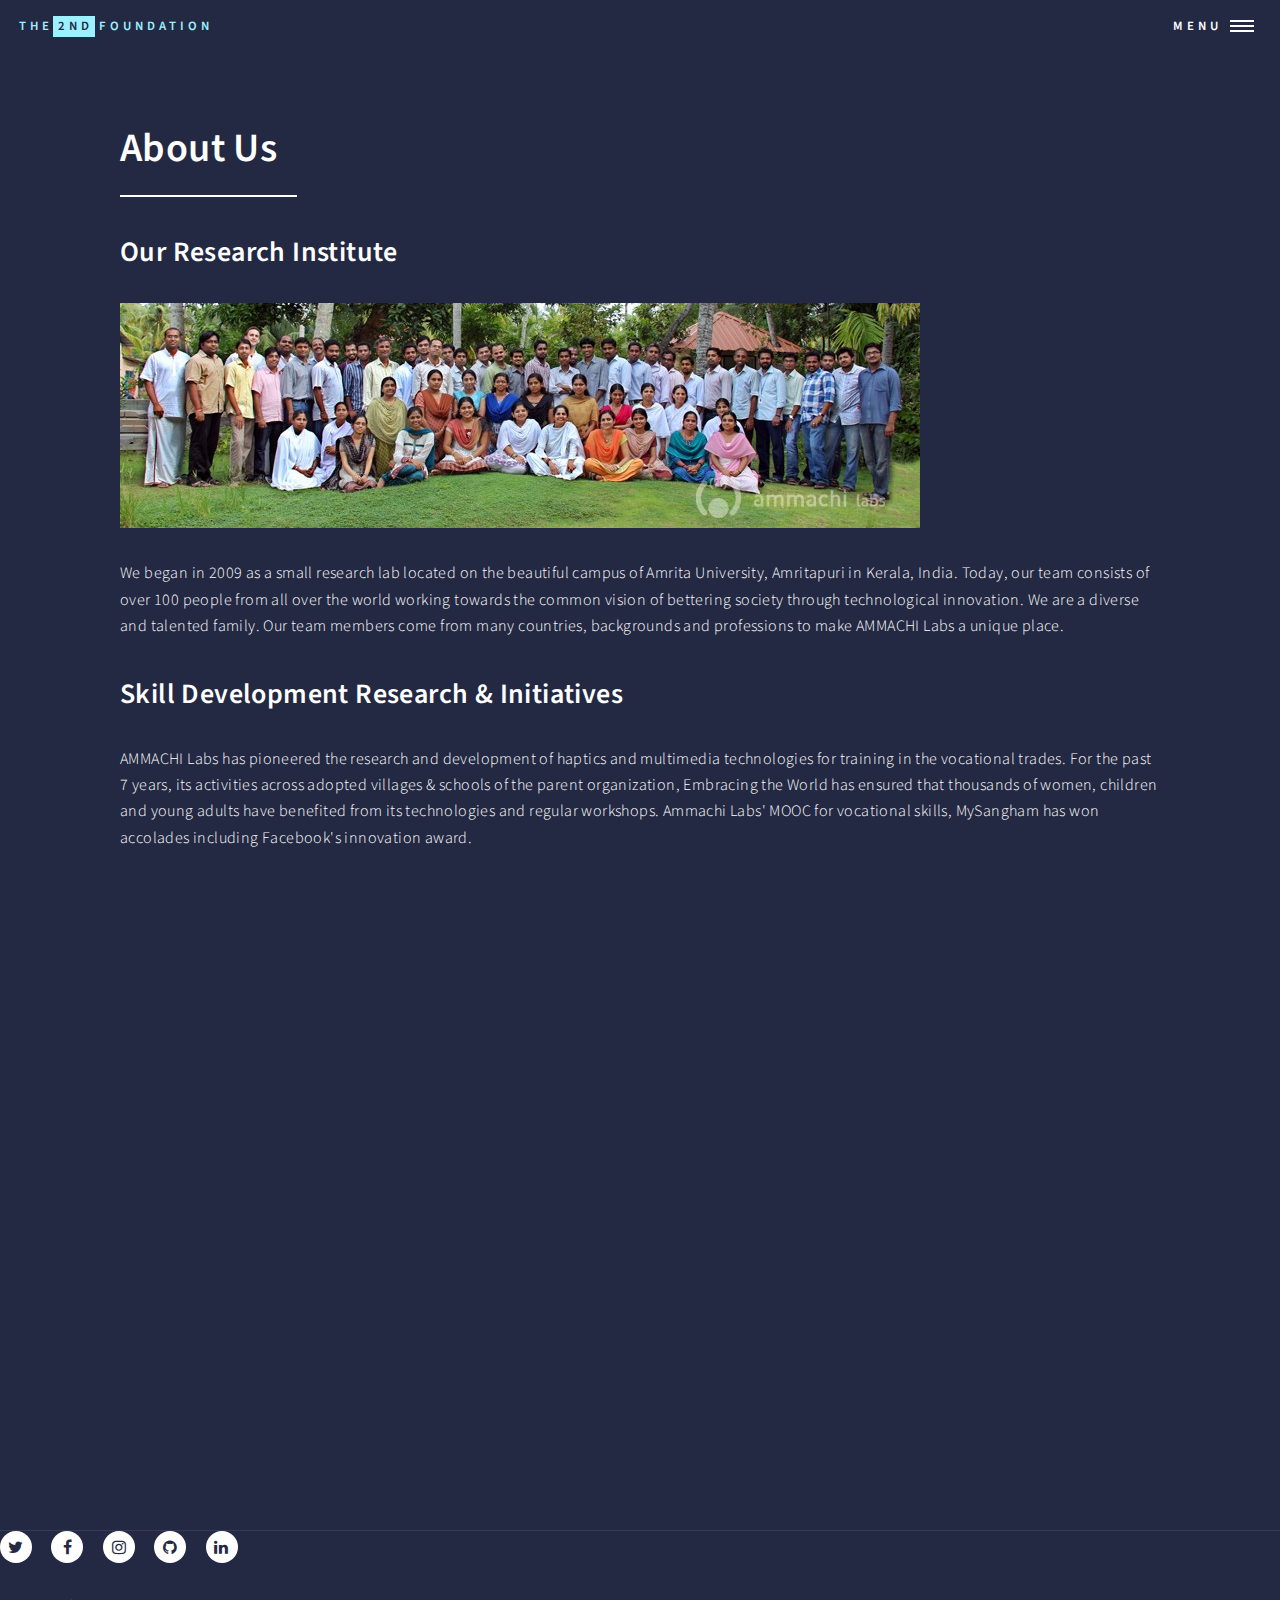
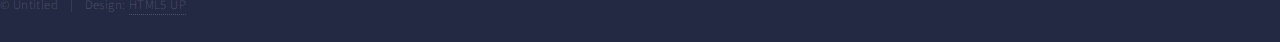
==== commit 9c22027e: "Text changes" ====
--- a/aboutus.html
+++ b/aboutus.html
@@ -69,7 +69,7 @@
 										</p>								
 										<h2 id="content">Skill Development Research &amp; Initiatives</h2>
 										<p>
-											Ammachi Labs has pioneered the research and development of haptics and multimedia technologies for training in the vocational trades. For the past 7 years, its activities across adopted villages & schools of the parent organization, Embracing the World has ensured that thousands of women, children and young adults have benefited from its technologies and regular workshops. Ammachi Labs' MOOC for vocational skills, MySangham has won accolades including Facebook's innovation award. 
+											AMMACHI Labs has pioneered the research and development of haptics and multimedia technologies for training in the vocational trades. For the past 7 years, its activities across adopted villages & schools of the parent organization, Embracing the World has ensured that thousands of women, children and young adults have benefited from its technologies and regular workshops. Ammachi Labs' MOOC for vocational skills, MySangham has won accolades including Facebook's innovation award. 
 										</p>	
 									    <div class="video-container">
 									    	<iframe width="420" height="315" src="https://www.youtube.com/embed/r3MygNi3wH8"></iframe></div>		
